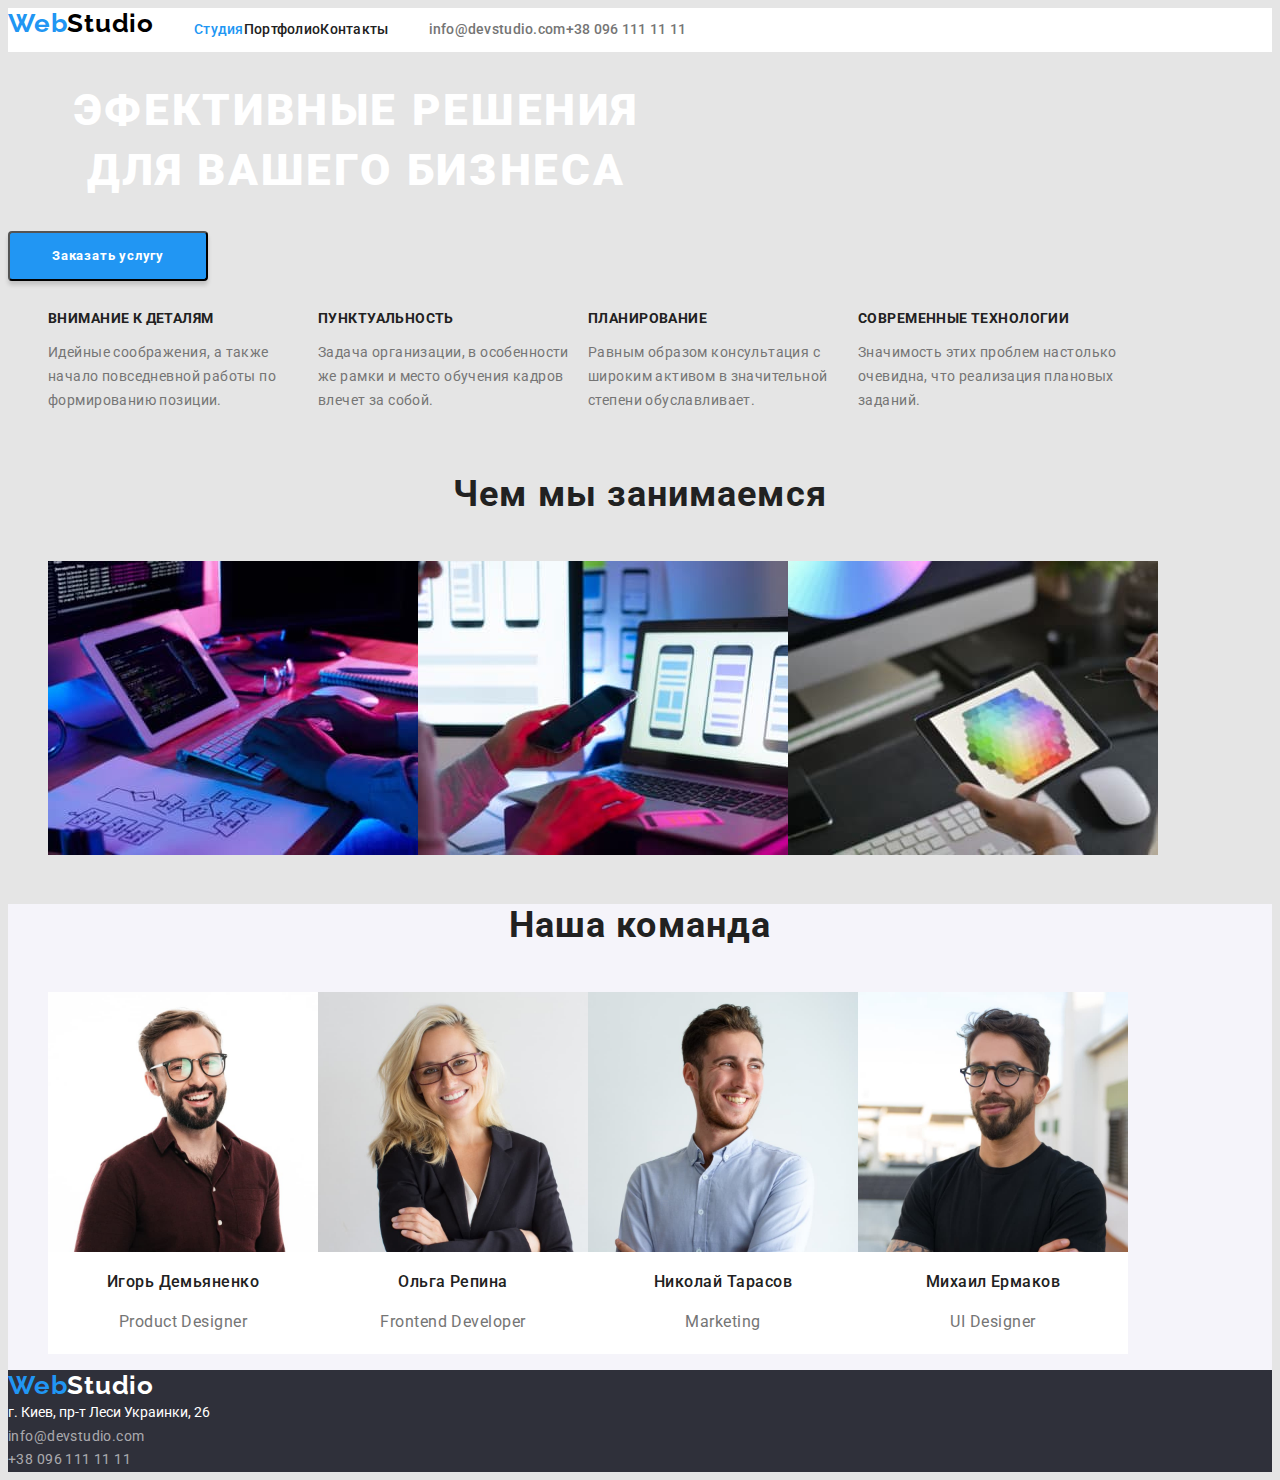
==== index.html @ 60497eec "Add files via upload" ====
<!DOCTYPE html>
<html lang="ru">

<head>
    <meta charset="UTF-8">
    <meta http-equiv="X-UA-Compatible" content="IE=edge">
    <meta name="viewport" content="width=device-width, initial-scale=1.0">
    <title>Document</title>
    <link rel="preconnect" href="https://fonts.googleapis.com">
    <link rel="preconnect" href="https://fonts.gstatic.com" crossorigin>
    <link
        href="https://fonts.googleapis.com/css2?family=Raleway:wght@700&family=Roboto:wght@400;500;700;900&display=swap"
        rel="stylesheet">
    <link rel="stylesheet" href="https://github.com/sindresorhus/modern-normalize/blob/main/modern-normalize.css">
    <link rel="stylesheet" href="./css/styles.css">

</head>

<body class="body-box">
    <!-- Шапка страницы -->
    <header class="heder-box">
        <nav class="nav-box">
            <a class="logo-box" href="./index.html"> <span class="color-logo1">Web</span><span
                    class="color-logo2">Studio</span> </a>
            <ul class="nav-menu">

                <li><a class=" active-page" href="./index.html"> Студия</a></li>
                <li><a class="nav-link" href="./portfolio.html"> Портфолио</a></li>
                <li><a class="nav-link" href=""> Контакты</a></li>

            </ul>
            <ul class="nav-contact">
                <li>
                    <a class="contakt-link" href="mailto:info@devstudio.com">info@devstudio.com</a>
                </li>
                <li>
                    <a class="contakt-link" href="tel:+380961111111">+38 096 111 11 11</a>
                </li>
            </ul>
        </nav>





    </header>
    <main class="main-box">

        <div>
            <section>
                <h1 class="slogan">ЭФЕКТИВНЫЕ РЕШЕНИЯ <br> ДЛЯ ВАШЕГО БИЗНЕСА</h1>

                <button class="btn-order" type="button"><span class="order-text">Заказать услугу</span></button>

            </section>
        </div>
        <!--Особенности-->
        <section>

            <ul class="features-section">
                <li>
                    <h3 class="headline-features">Внимание к деталям</h3>
                    <p class="text-features"> Идейные соображения, а также начало повседневной работы по формированию
                        позиции. </p>


                </li>
                <li>
                    <h3 class="headline-features">
                        Пунктуальность
                    </h3>
                    <p class="text-features">
                        Задача организации, в особенности же рамки и место обучения кадров влечет за собой.
                    </p>
                </li>
                <li>
                    <h3 class="headline-features">
                        Планирование
                    </h3>
                    <p class="text-features">
                        Равным образом консультация с широким активом в значительной степени обуславливает.
                    </p>
                </li>
                <li>
                    <h3 class="headline-features">
                        Современные технологии
                    </h3>
                    <p class="text-features">
                        Значимость этих проблем настолько очевидна, что реализация плановых заданий.
                    </p>
                </li>
            </ul>
        </section>
        <!--Чем мы занимаемся-->


        <section>
            <h2 class="what-we-do-healine">Чем мы занимаемся</h2>
            <ul class="what-we-do-healine-content">
                <li><img src="images/layout.jpg" alt="вёрстка" width="370" /></li>
                <li><img src="images/mobile_development.jpg" alt="мобильная разработка" width="370" /></li>
                <li><img src="images/design.jpg" alt="дизайн" width="370" /></li>
            </ul>
        </section>

        <!--Наша команда-->

        <section class="team">
            <h2 class="team-headline">Наша команда</h2>
            <ul class="team-content">
                <li class="team-box">
                    <img src="images/Product_Designer.jpg" alt="Product Designer" width="270" />

                    <h3 class="team-name">Игорь Демьяненко</h3>
                    <p class="team-positon"> Product Designer</p>
                </li>
                <li class="team-box">
                    <img src="images/Frontend_Developer.jpg" alt="Frontend Developer" width="270" />

                    <h3 class="team-name">Ольга Репина</h3>
                    <p class="team-positon"> Frontend Developer</p>
                </li>
                <li class="team-box">
                    <img src="images/Marketing.jpg" alt="Marketing" width="270" />

                    <h3 class="team-name">Николай Тарасов</h3>
                    <p class="team-positon"> Marketing</p>
                </li>

                <li class="team-box">
                    <img src="images/UI_Designer.jpg" alt="UI Designer" width="270" />

                    <h3 class="team-name">Михаил Ермаков</h3>
                    <p class="team-positon"> UI Designer</p>
                </li>

            </ul>
        </section>


    </main>
    <!-- Футер -->
    <footer class="footer-box">
        <a class="footer-logo" href="/index.html"><span class="color-logo1">Web</span><span
                class="color-logo3">Studio</span></a>
        <address class="footer-address">г. Киев, пр-т Леси Украинки, 26</address>
        <a class="footer-contacts" href="mailto:info@devstudio.com">info@devstudio.com</a><br>

        <a class="footer-contacts" href="tel:+380961111111">+38 096 111 11 11</a>

    </footer>

</body>


</html>
---- css/styles.css ----
body{ font-family: 'Raleway', sans-serif;
font-family: 'Roboto', sans-serif;
background-color: #E5E5E5;

}
:root{
    --theme-color:#2196F3;
    --text-primary: #757575;
   --text-secondary: #212121;

   --primari-font:'Roboto';
   --secondary-font:'Raleway';


}
ul{ list-style: none;}



a {  text-decoration:none;
list-style: none;}

/*Logo*/
.color-logo1{ color: #2196F3}
.color-logo2{color: #000;}
.color-logo3{color: #FFF;}
.logo-box{
font-family: var(--secondary-font);
font-weight: bold;
font-size: 26px;
line-height: 1.2;
letter-spacing: 0.03em;
}

/* header */
.heder-box{

font-weight: 500;
font-size: 14px;
line-height: 1.14;
letter-spacing: 0.02em;
background: #FFF;

}
/*flex start*/
.nav-box{
  display: inline-flex;
}
.nav-menu{
   display: block;
  display: inline-flex;
}
.nav-contact{
  display: block;
  display: inline-flex;

}
.features-section{
  display: block;
  display: inline-flex;
  
}
.what-we-do-healine-content{
   display: block;
  display: inline-flex;
}

.team-content{
  display: block;
  display: inline-flex;
}
/*flex end*/





.nav-link{
color: var(--text-secondary);
font-family:  var(--primari-font);
font-weight: 500;
}

.nav-link:hover, .nav-link:focus, .nav-link:active{
  color: var(--theme-color);}

.contakt-link {
        color: var(--text-primary);
}
.contakt-link:focus, .contakt-link:hover{
        color: var(--theme-color);
   
}


/* active page!!*/
.active-page{color: var(--theme-color);
font-family:var(--primari-font);
font-weight: 500;}

/*Slogan*/
.slogan{
font-family: var(--primari-font);  
 width: 696px;
height: 120px;
left: 452px;
top: 280px;
font-weight: 900;
font-size: 44px;
line-height: 1.36;
text-align: center;
letter-spacing: 0.06em;
text-transform: uppercase;
color: #FFFFFF;}



/*Features*/
.headline-features{
  
font-weight: bold;
font-size: 14px;
line-height: 1.14;
letter-spacing: 0.03em;
text-transform: uppercase;
color: var(--text-secondary);}


.text-features{
 width: 270px;   
font-size: 14px;
line-height: 1.71;
letter-spacing: 0.03em;
color: var(--text-primary);
}

/*What we do*/
.what-we-do-healine{
   
font-weight: bold;
font-size: 36px;
line-height: 1.17;
text-align: center;
letter-spacing: 0.03em;
color: var(--text-secondary);}

/* Team*/
.team{
background: #F5F4FA;
}
.team-headline{

font-weight: bold;
font-size: 36px;
line-height: 1.17;
text-align: center;
letter-spacing: 0.03em;
color: var(--text-secondary);}
.team-name{

font-weight: 500;
font-size: 16px;
line-height: 19px;
text-align: center;
letter-spacing: 0.03em;
color: var(--text-secondary);
}
.team-positon{


font-size: 16px;
line-height: 1.9;
text-align: center;
letter-spacing: 0.03em;
color: var(--text-primary);
}
.team-box{
    width: 270px;

background-color: #fff;
}


/*filter */

.filter{cursor: pointer;
background: #F5F4FA;

border-radius: 4px;
font-weight: 500;
font-family:var(--primari-font);

font-size: 16px;
line-height: 1.63;
text-align: center;
letter-spacing: 0.03em


}



.filter:hover, .filter:active, .filter:focus  {
    color: #fff;
background-color:var(--theme-color);
font-family: var(--primari-font);
}

.filter-box{
 
  display: inline-flex;
  justify-content: center;
}
.filter-box2{
 display: flex;
  flex-wrap: wrap;
}



/*Portfolio projects*/
.portfolio-projects-box{
 width: 370px;

background: #FFF;
border: 1px solid #EEE;
box-sizing: border-box;   
}
.portfolio-project-headline{
 
font-size: 18px;
line-height: 2;
letter-spacing: 0.06em;
color: var(--text-secondary);
}
.portfolio-project-categori{

font-size: 16px;
line-height: 1.9;
letter-spacing: 0.03em;
color: var(--text-primary);
}
.images-portfolio{
   width: 370px; 
}


/* Order a service */
.btn-order{
 
width: 200px;
height: 50px;
left: 700px;
top: 430px;
background: var(--theme-color);
box-shadow: 0px 4px 4px rgba(0, 0, 0, 0.15);
border-radius: 4px;
cursor: pointer;}

.order-text{
  font-family: var(--primari-font);
font-weight: bold;  

line-height: 30px;
align-items: center;
text-align: center;
letter-spacing: 0.06em;
color: #FFF;
font-family:  var(--primari-font);
font-style: normal;
font-weight: bold;
}




/*  Footer*/
.footer-box{
background: #2F303A;}
.footer-contacts{

font-size: 14px;
line-height: 1.7;
letter-spacing: 0.03em;
color: rgba(255, 255, 255, 0.6);}
.footer-contacts:hover, .footer-contacts:active, .footer-contacts:focus  {
    color: var(--theme-color);
    font-family:   var(--primari-font);
}


.footer-address{
font-family: var(--primari-font);  
font-style:normal;
font-weight: normal;
font-size: 14px;
line-height: 1.7;
color: #FFF;}


.footer-logo{
font-family:   var(--secondary-font);
font-weight: bold;
font-size: 26px;
line-height: 1.19;
letter-spacing: 0.03em;
}
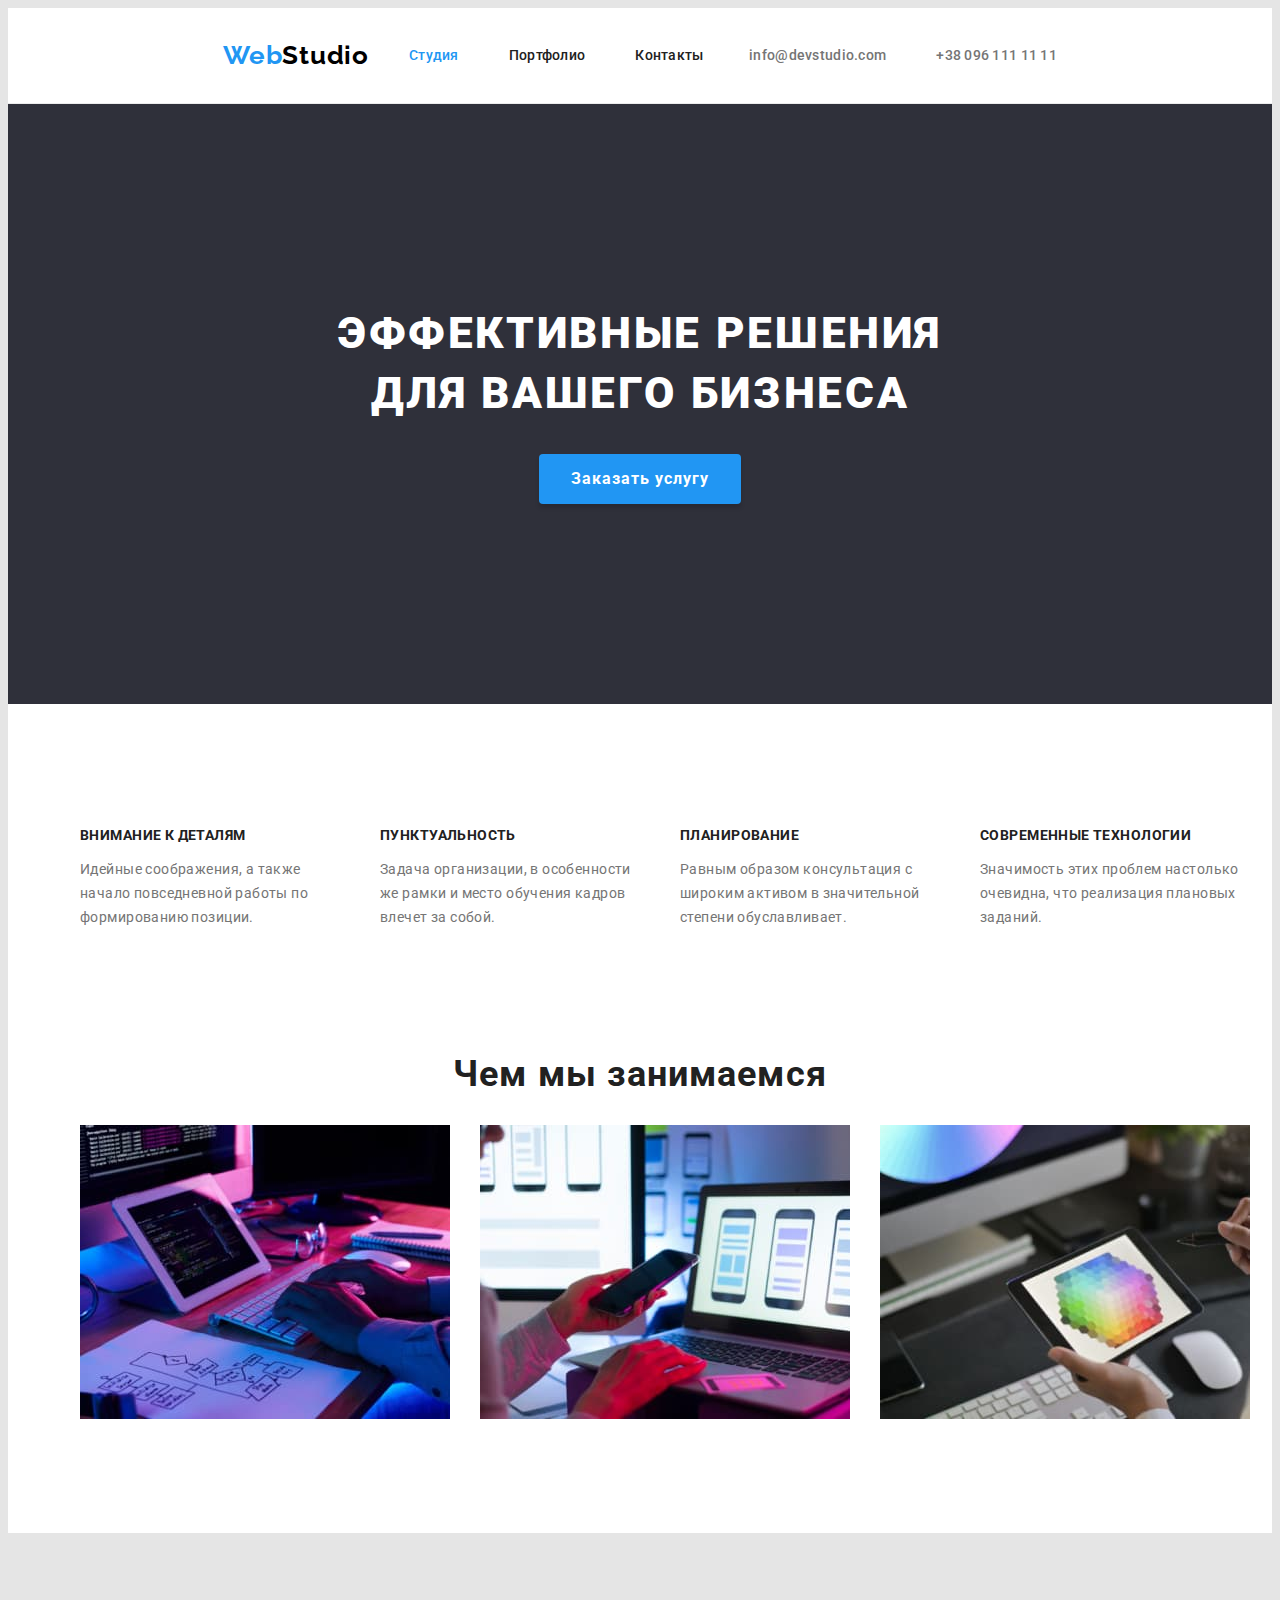
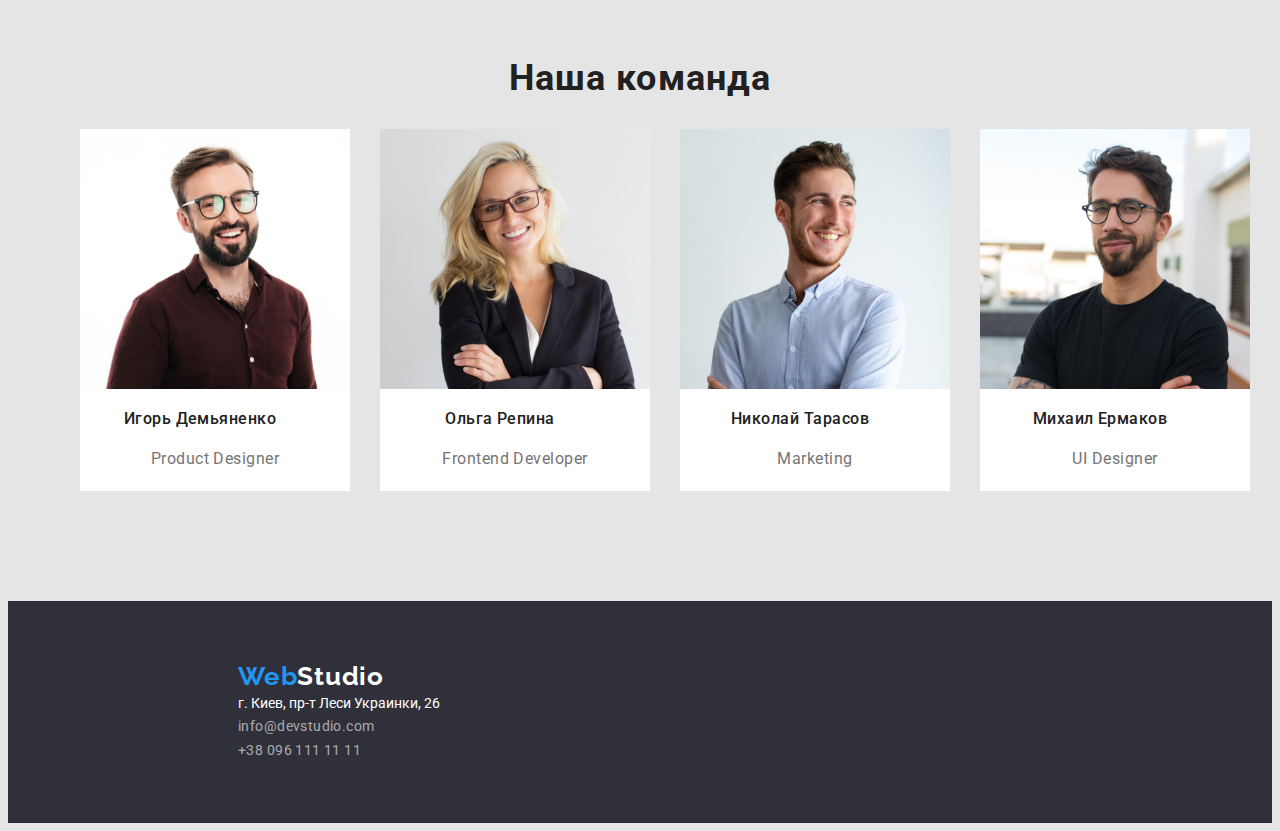
==== commit b261c4fa: "Add files via upload" ====
--- a/index.html
+++ b/index.html
@@ -11,7 +11,7 @@
     <link
         href="https://fonts.googleapis.com/css2?family=Raleway:wght@700&family=Roboto:wght@400;500;700;900&display=swap"
         rel="stylesheet">
-    <link rel="stylesheet" href="https://github.com/sindresorhus/modern-normalize/blob/main/modern-normalize.css">
+
     <link rel="stylesheet" href="./css/styles.css">
 
 </head>
@@ -19,26 +19,34 @@
 <body class="body-box">
     <!-- Шапка страницы -->
     <header class="heder-box">
+
+
+        <!-- Основная навигация -->
         <nav class="nav-box">
-            <a class="logo-box" href="./index.html"> <span class="color-logo1">Web</span><span
-                    class="color-logo2">Studio</span> </a>
-            <ul class="nav-menu">
+            <div class="conteiner conteiner-menu2">
+                <div class="grup-logo"> <a class="logo-box" href="./index.html"> <span
+                            class="color-logo1">Web</span><span class="color-logo2">Studio</span> </a></div>
+                <div class="drup1">
+                    <ul class="nav-menu">
 
-                <li><a class=" active-page" href="./index.html"> Студия</a></li>
-                <li><a class="nav-link" href="./portfolio.html"> Портфолио</a></li>
-                <li><a class="nav-link" href=""> Контакты</a></li>
+                        <li><a class="active-page" href="./index.html"> Студия</a></li>
+                        <li><a class="nav-link" href="./portfolio.html"> Портфолио</a></li>
+                        <li><a class="nav-link" href=""> Контакты</a></li>
 
-            </ul>
-            <ul class="nav-contact">
-                <li>
-                    <a class="contakt-link" href="mailto:info@devstudio.com">info@devstudio.com</a>
-                </li>
-                <li>
-                    <a class="contakt-link" href="tel:+380961111111">+38 096 111 11 11</a>
-                </li>
-            </ul>
+                    </ul>
+                </div>
+                <div class="grup2">
+                    <ul class="nav-contact">
+                        <li>
+                            <a class="contakt-link" href="mailto:info@devstudio.com">info@devstudio.com</a>
+                        </li>
+                        <li>
+                            <a class="contakt-link" href="tel:+380961111111">+38 096 111 11 11</a>
+                        </li>
+                    </ul>
+                </div>
+            </div>
         </nav>
-
 
 
 
@@ -46,107 +54,128 @@
     </header>
     <main class="main-box">
 
-        <div>
-            <section>
-                <h1 class="slogan">ЭФЕКТИВНЫЕ РЕШЕНИЯ <br> ДЛЯ ВАШЕГО БИЗНЕСА</h1>
+        <!-- Блок Герой -->
+        <section class="hero">
+            <div class="container">
+                <h1 class="hero-titel">
+                    Эффективные решения <br />
+                    для вашего бизнеса
+                </h1>
+                <button class="button" type="button">Заказать услугу</button>
+            </div>
+        </section>
 
-                <button class="btn-order" type="button"><span class="order-text">Заказать услугу</span></button>
-
-            </section>
-        </div>
         <!--Особенности-->
-        <section>
-
-            <ul class="features-section">
-                <li>
-                    <h3 class="headline-features">Внимание к деталям</h3>
-                    <p class="text-features"> Идейные соображения, а также начало повседневной работы по формированию
-                        позиции. </p>
+        <section class="contein1-2-color">
+            <div class="container">
+                <ul class="contein1">
+                    <li>
+                        <h3 class="headline-features">Внимание к деталям</h3>
+                        <p class="text-features"> Идейные соображения, а также начало повседневной работы по
+                            формированию
+                            позиции. </p>
 
 
-                </li>
-                <li>
-                    <h3 class="headline-features">
-                        Пунктуальность
-                    </h3>
-                    <p class="text-features">
-                        Задача организации, в особенности же рамки и место обучения кадров влечет за собой.
-                    </p>
-                </li>
-                <li>
-                    <h3 class="headline-features">
-                        Планирование
-                    </h3>
-                    <p class="text-features">
-                        Равным образом консультация с широким активом в значительной степени обуславливает.
-                    </p>
-                </li>
-                <li>
-                    <h3 class="headline-features">
-                        Современные технологии
-                    </h3>
-                    <p class="text-features">
-                        Значимость этих проблем настолько очевидна, что реализация плановых заданий.
-                    </p>
-                </li>
-            </ul>
-        </section>
-        <!--Чем мы занимаемся-->
+                    </li>
+                    <li>
+                        <h3 class="headline-features">
+                            Пунктуальность
+                        </h3>
+                        <p class="text-features">
+                            Задача организации, в особенности же рамки и место обучения кадров влечет за собой.
+                        </p>
+                    </li>
+                    <li>
+                        <h3 class="headline-features">
+                            Планирование
+                        </h3>
+                        <p class="text-features">
+                            Равным образом консультация с широким активом в значительной степени обуславливает.
+                        </p>
+                    </li>
+                    <li>
+                        <h3 class="headline-features">
+                            Современные технологии
+                        </h3>
+                        <p class="text-features">
+                            Значимость этих проблем настолько очевидна, что реализация плановых заданий.
+                        </p>
+                    </li>
+                </ul>
+            </div>
 
 
-        <section>
-            <h2 class="what-we-do-healine">Чем мы занимаемся</h2>
-            <ul class="what-we-do-healine-content">
-                <li><img src="images/layout.jpg" alt="вёрстка" width="370" /></li>
-                <li><img src="images/mobile_development.jpg" alt="мобильная разработка" width="370" /></li>
-                <li><img src="images/design.jpg" alt="дизайн" width="370" /></li>
-            </ul>
+
+
+
+
+            <!--Чем мы занимаемся-->
+
+
+
+            <div class="container">
+                <h2 class="what-we-do-healine">Чем мы занимаемся</h2>
+                <ul class="contein1">
+                    <li><img src="./images/1th/layout.jpg" alt="вёрстка" width="370" /></li>
+                    <li><img src="./images/1th/mobile_development.jpg" alt="мобильная разработка" width="370" />
+                    </li>
+                    <li><img src="./images/1th/design.jpg" alt="дизайн" width="370" /></li>
+                </ul>
+            </div>
         </section>
+
 
         <!--Наша команда-->
 
-        <section class="team">
-            <h2 class="team-headline">Наша команда</h2>
-            <ul class="team-content">
-                <li class="team-box">
-                    <img src="images/Product_Designer.jpg" alt="Product Designer" width="270" />
 
-                    <h3 class="team-name">Игорь Демьяненко</h3>
-                    <p class="team-positon"> Product Designer</p>
-                </li>
-                <li class="team-box">
-                    <img src="images/Frontend_Developer.jpg" alt="Frontend Developer" width="270" />
+        <section class="team-headline-section">
+            <div class="container">
+                <h2 class="team-headline">Наша команда</h2>
+                <ul class="contein1">
+                    <li class="team-box">
+                        <img src="./images/1th/Product_Designer.jpg" alt="Product Designer" width="270" />
 
-                    <h3 class="team-name">Ольга Репина</h3>
-                    <p class="team-positon"> Frontend Developer</p>
-                </li>
-                <li class="team-box">
-                    <img src="images/Marketing.jpg" alt="Marketing" width="270" />
+                        <h3 class="team-name">Игорь Демьяненко</h3>
+                        <p class="team-positon"> Product Designer</p>
+                    </li>
+                    <li class="team-box">
+                        <img src="./images/1th/Frontend_Developer.jpg" alt="Frontend Developer" width="270" />
 
-                    <h3 class="team-name">Николай Тарасов</h3>
-                    <p class="team-positon"> Marketing</p>
-                </li>
+                        <h3 class="team-name">Ольга Репина</h3>
+                        <p class="team-positon"> Frontend Developer</p>
+                    </li>
+                    <li class="team-box">
+                        <img src="./images/1th/Marketing.jpg" alt="Marketing" width="270" />
 
-                <li class="team-box">
-                    <img src="images/UI_Designer.jpg" alt="UI Designer" width="270" />
+                        <h3 class="team-name">Николай Тарасов</h3>
+                        <p class="team-positon"> Marketing</p>
+                    </li>
 
-                    <h3 class="team-name">Михаил Ермаков</h3>
-                    <p class="team-positon"> UI Designer</p>
-                </li>
+                    <li class="team-box">
+                        <img src="./images/1th/UI_Designer.jpg" alt="UI Designer" width="270" />
 
-            </ul>
+                        <h3 class="team-name">Михаил Ермаков</h3>
+                        <p class="team-positon"> UI Designer</p>
+                    </li>
+
+                </ul>
+            </div>
         </section>
 
 
     </main>
+
+
     <!-- Футер -->
     <footer class="footer-box">
-        <a class="footer-logo" href="/index.html"><span class="color-logo1">Web</span><span
-                class="color-logo3">Studio</span></a>
-        <address class="footer-address">г. Киев, пр-т Леси Украинки, 26</address>
-        <a class="footer-contacts" href="mailto:info@devstudio.com">info@devstudio.com</a><br>
+        <div class="container">
+            <a class="footer-logo" href="/index.html"><span class="color-logo1">Web</span><span
+                    class="color-logo3">Studio</span></a>
+            <address class="footer-address">г. Киев, пр-т Леси Украинки, 26</address>
+            <a class="footer-contacts" href="mailto:info@devstudio.com">info@devstudio.com</a><br>
 
-        <a class="footer-contacts" href="tel:+380961111111">+38 096 111 11 11</a>
+            <a class="footer-contacts" href="tel:+380961111111">+38 096 111 11 11</a>
+        </div>
 
     </footer>
 
--- a/css/styles.css
+++ b/css/styles.css
@@ -10,12 +10,17 @@
     --theme-color:#2196F3;
     --text-primary: #757575;
    --text-secondary: #212121;
-
+--primary-bg-color: #fff;
    --primari-font:'Roboto';
    --secondary-font:'Raleway';
-
-
-}
+--footer-hero-bg-colo: #2F303A;
+--accent-color: #2196f3;
+--footer-hero-bg-color: #2f303a;
+
+}
+
+
+
 ul{ list-style: none;}
 
 
@@ -36,54 +41,96 @@
 }
 
 /* header */
+.header {
+  border-bottom: 1px solid #ececec;
+}
+
+.conteiner-menu{
+  display: flex;
+}
 .heder-box{
 
 font-weight: 500;
 font-size: 14px;
 line-height: 1.14;
 letter-spacing: 0.02em;
-background: #FFF;
-
-}
-/*flex start*/
-.nav-box{
-  display: inline-flex;
-}
-.nav-menu{
-   display: block;
-  display: inline-flex;
-}
-.nav-contact{
-  display: block;
-  display: inline-flex;
-
-}
-.features-section{
-  display: block;
-  display: inline-flex;
-  
-}
-.what-we-do-healine-content{
-   display: block;
-  display: inline-flex;
-}
-
-.team-content{
-  display: block;
-  display: inline-flex;
-}
-/*flex end*/
-
-
-
-
-
+background: #FFF;}
+
+.conteiner-menu2{
+  display: flex;
+  flex: auto;
+  align-items: center;
+}
+.grup-logo{
+margin-left: 215px;
+}
+
+}
+.grup1{
+
+}
+.grup2{
+ margin-left: auto;
+ margin-right: 215px;
+}
+/*********Герой!************/
+
+.hero {
+    padding: 200px 0;
+    margin-right: auto;
+    margin-left: auto;
+    max-width: 1600px;
+    background-color: var(--footer-hero-bg-color);
+
+  
+}
+
+.hero > .container {
+  display: flex;
+  flex-direction: column;
+  align-items: center;
+  justify-content: center;
+}
+
+.hero-titel {
+  margin-top: 0px;
+  margin-bottom: 30px;
+
+  color: var(--primary-bg-color);
+
+  font-weight: 900;
+  font-size: 44px;
+  line-height: 1.36;
+  text-align: center;
+  letter-spacing: 0.06em;
+  text-transform: uppercase;
+}
+/********************/
+/* контейнер */
+.container {
+  margin-right: auto;
+  margin-left: auto;
+  width: 1200px;
+  padding-left: 15px;
+  padding-right: 15px;
+}
+/********/
+.grup-logo{
+  padding-top: 32px;
+padding-bottom: 32px;
+}
 .nav-link{
 color: var(--text-secondary);
 font-family:  var(--primari-font);
 font-weight: 500;
-}
-
+padding-top: 24px;
+padding-bottom: 25px;
+}
+.nav-box{
+  align-items: center;
+  border-bottom: 1px solid #ECECEC;
+
+}
 .nav-link:hover, .nav-link:focus, .nav-link:active{
   color: var(--theme-color);}
 
@@ -99,22 +146,29 @@
 /* active page!!*/
 .active-page{color: var(--theme-color);
 font-family:var(--primari-font);
-font-weight: 500;}
-
-/*Slogan*/
-.slogan{
-font-family: var(--primari-font);  
- width: 696px;
-height: 120px;
-left: 452px;
-top: 280px;
-font-weight: 900;
-font-size: 44px;
-line-height: 1.36;
-text-align: center;
-letter-spacing: 0.06em;
-text-transform: uppercase;
-color: #FFFFFF;}
+font-weight: 500;
+padding-top: 32px;
+padding-bottom: 32px;}
+
+/*Навигация*/
+.nav-box{
+  display: flex;
+  align-items: center;
+  /*padding: 25px 215px;*/
+  
+}
+.nav-menu{ display:flex;}
+.nav-menu :not(:last-child){margin-right: 50px;}
+
+
+.nav-contact{
+  
+  display: flex;
+  
+  
+}
+.nav-contact :not(:last-child){margin-right: 50px;}
+/***********/
 
 
 
@@ -186,20 +240,57 @@
 
 /*filter */
 
+/* кнопки галереии */
+
+
+
+.contein-filter{
+  display: flex;
+  justify-content:center;
+  
+}
+
+
+
+
+
+.filter-box{
+ display: flex;
+  justify-content: center;
+  
+   
+}
+.filter-box2{
+ display: flex;
+  flex-wrap: wrap;
+   
+}
+/*
+.filter-box{margin: 50px;}*/
+
 .filter{cursor: pointer;
 background: #F5F4FA;
-
 border-radius: 4px;
 font-weight: 500;
 font-family:var(--primari-font);
 
 font-size: 16px;
-line-height: 1.63;
-text-align: center;
-letter-spacing: 0.03em
-
-
-}
+/*line-height: 1.63;
+text-align: center;
+letter-spacing: 0.03em;*/
+padding-top: 6px;
+padding-bottom: 6px;
+padding-left: 22px;
+padding-right: 22px;
+
+}
+.filter{
+  margin-right: 8px;
+  margin-bottom: 20px;
+  margin-top: 94px;
+}
+/*
+.flter :not(:last-child){margin-right: 8px;}*/
 
 
 
@@ -209,25 +300,24 @@
 font-family: var(--primari-font);
 }
 
-.filter-box{
- 
-  display: inline-flex;
-  justify-content: center;
-}
-.filter-box2{
- display: flex;
-  flex-wrap: wrap;
-}
-
+/* списки 
+.list {
+  list-style: none;
+  padding: 0;
+  margin: 0;
+}*/
 
 
 /*Portfolio projects*/
 .portfolio-projects-box{
- width: 370px;
+ /*width: 370px;*/
 
 background: #FFF;
 border: 1px solid #EEE;
-box-sizing: border-box;   
+box-sizing: border-box;
+text-align: center;
+margin: 15px;
+
 }
 .portfolio-project-headline{
  
@@ -246,9 +336,65 @@
 .images-portfolio{
    width: 370px; 
 }
-
-
-/* Order a service */
+/*особенности*/
+.contein1{
+  display:flex;
+  flex: auto ;
+
+}
+.contein1 :not(:last-child){margin-right: 30px;}
+
+.headline-features{
+  
+font-weight: bold;
+font-size: 14px;
+line-height: 1.14;
+letter-spacing: 0.03em;
+text-transform: uppercase;
+color: var(--text-secondary);
+}
+
+.text-features{
+ width: 270px;   
+font-size: 14px;
+line-height: 1.71;
+letter-spacing: 0.03em;
+color: var(--text-primary);
+margin-bottom: 0;
+}
+
+.contein1-2-color{
+  max-width: 1600px;
+    background-color: #FFF; 
+    margin-top: 0; 
+    padding-top: 94px;
+    padding-bottom: 94px;
+}
+.what-we-do-healine{
+  padding-top: 94px;
+}
+.team-headline-section{
+  padding-top: 94px;
+  padding-bottom: 94px;
+
+  
+}
+
+
+.footer-box{
+  padding-top: 60px;
+  padding-bottom: 60px;
+  padding-left: 215px;
+}
+
+/*************/
+
+
+
+
+
+
+/* Order a service 
 .btn-order{
  
 width: 200px;
@@ -272,7 +418,7 @@
 font-family:  var(--primari-font);
 font-style: normal;
 font-weight: bold;
-}
+}*/
 
 
 
@@ -308,3 +454,78 @@
 line-height: 1.19;
 letter-spacing: 0.03em;
 }
+
+/*контейнер*/
+.container {
+  margin-right: auto;
+  margin-left: auto;
+  width: 1200px;
+  padding-left: 15px;
+  padding-right: 15px;
+}
+/* Блок герой */
+.hero {
+  padding: 200px 0;
+  margin-right: auto;
+  margin-left: auto;
+
+  max-width: 1600px;
+  background-color: var(--footer-hero-bg-color);
+}
+
+.hero > .container {
+  display: flex;
+  flex-direction: column;
+  align-items: center;
+  justify-content: center;
+}
+
+.hero-titel {
+  margin-top: 0px;
+  margin-bottom: 30px;
+
+  color: var(--primary-bg-color);
+
+  font-weight: 900;
+  font-size: 44px;
+  line-height: 1.36;
+  text-align: center;
+  letter-spacing: 0.06em;
+  text-transform: uppercase;
+}
+/*Кнопка купить*/
+/*.button {
+  padding: 10px 32px;
+  border: none;
+  border-radius: 4px;
+
+  color: var(--primary-bg-color);
+  background-color: var(--accent-color);
+
+  font-family: inherit;
+  font-weight: 700;
+  font-size: 16px;
+  line-height: 1.87;
+  letter-spacing: 0.06em;
+}*/
+.button {
+    padding: 10px 32px;
+    border: none;
+    border-radius: 4px;
+    color: var(--primary-bg-color);
+    background-color: var(--accent-color);
+    font-family: inherit;
+    font-weight: 700;
+    font-size: 16px;
+    line-height: 1.87;
+    letter-spacing: 0.06em;
+    box-shadow: 0px 4px 4px rgba(0, 0, 0, 0.15);
+border-radius: 4px;
+cursor: pointer;}
+
+
+.button:hover,
+.button:focus {
+  color: var(--accent-color);
+  background-color: var(--primary-bg-color);
+}
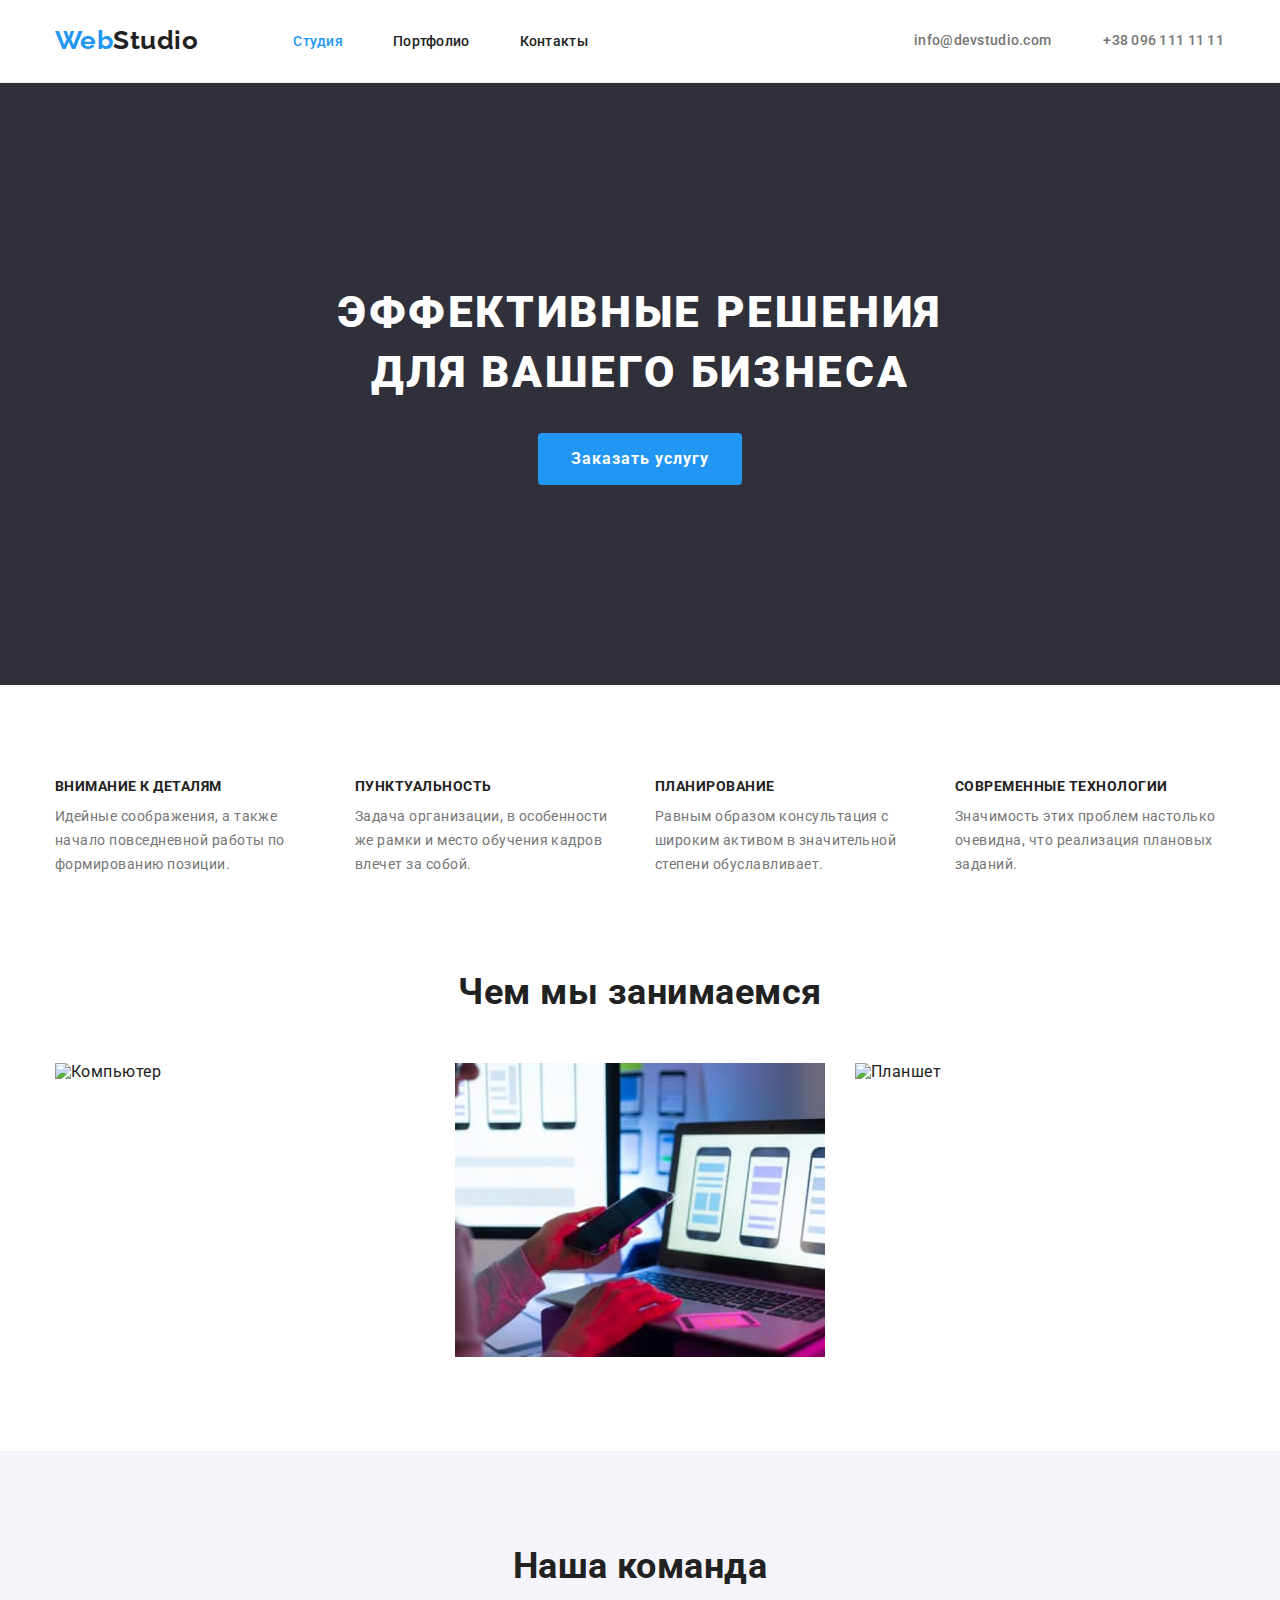
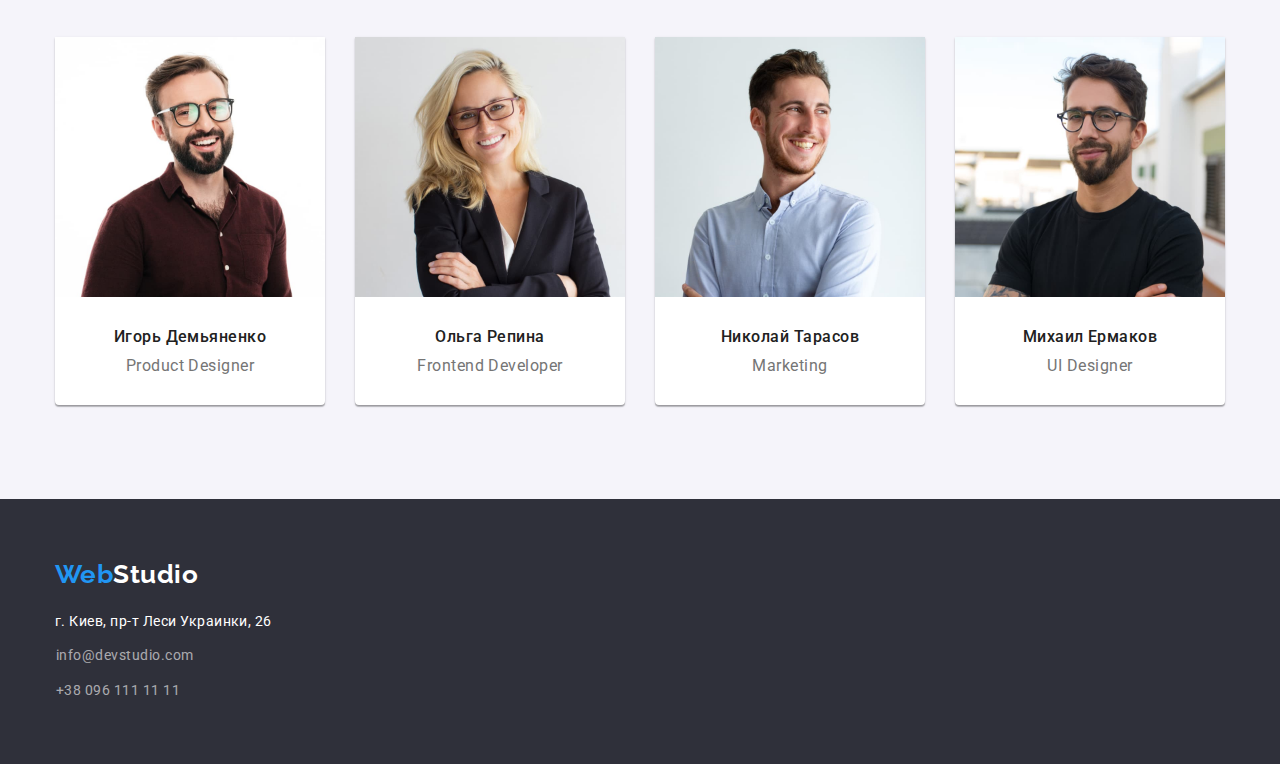
==== commit ec5e3ab1: "Глобальні правки. Залив не той чорновий варіант" ====
--- a/index.html
+++ b/index.html
@@ -2,162 +2,149 @@
 <html lang="ru">
 
 <head>
-    <meta charset="UTF-8">
-    <meta http-equiv="X-UA-Compatible" content="IE=edge">
-    <meta name="viewport" content="width=device-width, initial-scale=1.0">
-    <title>Document</title>
+    <meta charset="UTF-8" />
+    <meta name="viewport" content="width=device-width, initial-scale=1.0" />
+    <title>WebStudio</title>
     <link rel="preconnect" href="https://fonts.googleapis.com">
     <link rel="preconnect" href="https://fonts.gstatic.com" crossorigin>
     <link
         href="https://fonts.googleapis.com/css2?family=Raleway:wght@700&family=Roboto:wght@400;500;700;900&display=swap"
         rel="stylesheet">
-
-    <link rel="stylesheet" href="./css/styles.css">
-
+    <link rel="stylesheet" href="https://cdnjs.cloudflare.com/ajax/libs/modern-normalize/1.1.0/modern-normalize.css">
+    <link rel="stylesheet" href="./css/styles.css" />
 </head>
 
-<body class="body-box">
-    <!-- Шапка страницы -->
-    <header class="heder-box">
+<body>
+    <!-- Шапка сайта -->
+    <header class="page-header">
+        <div class="container flex">
 
 
-        <!-- Основная навигация -->
-        <nav class="nav-box">
-            <div class="conteiner conteiner-menu2">
-                <div class="grup-logo"> <a class="logo-box" href="./index.html"> <span
-                            class="color-logo1">Web</span><span class="color-logo2">Studio</span> </a></div>
-                <div class="drup1">
-                    <ul class="nav-menu">
+            <nav class="nav flex">
+                <a href="./index.html" class="top-logo logo">
+                    <span class="accent">Web</span>Studio
+                </a>
 
-                        <li><a class="active-page" href="./index.html"> Студия</a></li>
-                        <li><a class="nav-link" href="./portfolio.html"> Портфолио</a></li>
-                        <li><a class="nav-link" href=""> Контакты</a></li>
+                <ul class="site-nav list">
+                    <li><a href="./index.html" class="link current">Студия</a></li>
+                    <li><a href="./portfolio.html" class="link">Портфолио</a></li>
+                    <li><a href="" class="link">Контакты</a></li>
+                </ul>
+            </nav>
 
-                    </ul>
-                </div>
-                <div class="grup2">
-                    <ul class="nav-contact">
-                        <li>
-                            <a class="contakt-link" href="mailto:info@devstudio.com">info@devstudio.com</a>
-                        </li>
-                        <li>
-                            <a class="contakt-link" href="tel:+380961111111">+38 096 111 11 11</a>
-                        </li>
-                    </ul>
-                </div>
-            </div>
-        </nav>
+            <ul class="telephone-maill-header list">
+                <li><a href="mailto:info@devstudio.com" class="button">info@devstudio.com</a></li>
+                <li><a href="tel:+380961111111" class="button">+38 096 111 11 11</a></li>
+            </ul>
+        </div>
+    </header>
 
+    <main>
+        <!-- Герой -->
 
-
-
-    </header>
-    <main class="main-box">
-
-        <!-- Блок Герой -->
         <section class="hero">
             <div class="container">
-                <h1 class="hero-titel">
-                    Эффективные решения <br />
-                    для вашего бизнеса
-                </h1>
-                <button class="button" type="button">Заказать услугу</button>
+                <div class="hero-content">
+                    <h1 class="hero-title">ЭФФЕКТИВНЫЕ РЕШЕНИЯ ДЛЯ ВАШЕГО БИЗНЕСА</h1>
+                    <button type="button" class="button primary">Заказать услугу</button>
+                </div>
             </div>
         </section>
 
-        <!--Особенности-->
-        <section class="contein1-2-color">
+
+        <!-- Переваги -->
+
+        <section class="section-special-first">
             <div class="container">
-                <ul class="contein1">
-                    <li>
-                        <h3 class="headline-features">Внимание к деталям</h3>
-                        <p class="text-features"> Идейные соображения, а также начало повседневной работы по
-                            формированию
-                            позиции. </p>
 
+                <!-- <h2 class="unvisible">Список преимуществ</h2> -->
 
+                <ul class="feature-list list">
+                    <li class="feature-list-item">
+                        <h3 class="title">Внимание к деталям</h3>
+                        <p class="text">
+                            Идейные соображения, а также начало повседневной работы по формированию позиции.
+                        </p>
                     </li>
-                    <li>
-                        <h3 class="headline-features">
-                            Пунктуальность
-                        </h3>
-                        <p class="text-features">
+                    <li class="feature-list-item">
+                        <h3 class="title">Пунктуальность</h3>
+                        <p class="text">
                             Задача организации, в особенности же рамки и место обучения кадров влечет за собой.
                         </p>
                     </li>
-                    <li>
-                        <h3 class="headline-features">
-                            Планирование
-                        </h3>
-                        <p class="text-features">
+                    <li class="feature-list-item">
+                        <h3 class="title">Планирование</h3>
+                        <p class="text">
                             Равным образом консультация с широким активом в значительной степени обуславливает.
                         </p>
                     </li>
-                    <li>
-                        <h3 class="headline-features">
-                            Современные технологии
-                        </h3>
-                        <p class="text-features">
+                    <li class="feature-list-item">
+                        <h3 class="title">Современные технологии</h3>
+                        <p class="text">
                             Значимость этих проблем настолько очевидна, что реализация плановых заданий.
                         </p>
                     </li>
                 </ul>
             </div>
+        </section>
 
 
+        <!-- Послуги -->
 
+        <section class="section-special-second services">
+            <div class="container">
+                <h2 class="section-main-title">Чем мы занимаемся</h2>
 
-
-
-            <!--Чем мы занимаемся-->
-
-
-
-            <div class="container">
-                <h2 class="what-we-do-healine">Чем мы занимаемся</h2>
-                <ul class="contein1">
-                    <li><img src="./images/1th/layout.jpg" alt="вёрстка" width="370" /></li>
-                    <li><img src="./images/1th/mobile_development.jpg" alt="мобильная разработка" width="370" />
+                <ul class="list services-list">
+                    <li class="services-list-item">
+                        <img src="./images/1th/pc.jpg" alt="Компьютер" width="370" />
                     </li>
-                    <li><img src="./images/1th/design.jpg" alt="дизайн" width="370" /></li>
+                    <li class="services-list-item">
+                        <img src="./images/1th/mobile_development.jpg" alt="Телефон" width="370" />
+                    </li>
+                    <li class="services-list-item">
+                        <img src="./images/1th/tablet.jpg" alt="Планшет" width="370" />
+                    </li>
                 </ul>
             </div>
         </section>
 
 
-        <!--Наша команда-->
+        <!-- Співробітники компанії -->
 
 
-        <section class="team-headline-section">
+        <section class="section employees">
             <div class="container">
-                <h2 class="team-headline">Наша команда</h2>
-                <ul class="contein1">
-                    <li class="team-box">
-                        <img src="./images/1th/Product_Designer.jpg" alt="Product Designer" width="270" />
-
-                        <h3 class="team-name">Игорь Демьяненко</h3>
-                        <p class="team-positon"> Product Designer</p>
+                <h2 class="section-main-title">Наша команда</h2>
+                <ul class="list employees-list">
+                    <li class="employees-item">
+                        <img src="./images/1th/Product_Designer.jpg" alt="Співробітник компанії" width="270" />
+                        <div class="employees-item-description">
+                            <h3>Игорь Демьяненко</h3>
+                            <p>Product Designer</p>
+                        </div>
                     </li>
-                    <li class="team-box">
-                        <img src="./images/1th/Frontend_Developer.jpg" alt="Frontend Developer" width="270" />
-
-                        <h3 class="team-name">Ольга Репина</h3>
-                        <p class="team-positon"> Frontend Developer</p>
+                    <li class="employees-item">
+                        <img src="./images/1th/Frontend_Developer.jpg" alt="Співробітник компанії" width="270" />
+                        <div class="employees-item-description">
+                            <h3>Ольга Репина</h3>
+                            <p>Frontend Developer</p>
+                        </div>
                     </li>
-                    <li class="team-box">
-                        <img src="./images/1th/Marketing.jpg" alt="Marketing" width="270" />
-
-                        <h3 class="team-name">Николай Тарасов</h3>
-                        <p class="team-positon"> Marketing</p>
+                    <li class="employees-item">
+                        <img src="./images/1th/Marketing.jpg" alt="Співробітник компанії" width="270" />
+                        <div class="employees-item-description">
+                            <h3>Николай Тарасов</h3>
+                            <p>Marketing</p>
+                        </div>
                     </li>
-
-                    <li class="team-box">
-                        <img src="./images/1th/UI_Designer.jpg" alt="UI Designer" width="270" />
-
-                        <h3 class="team-name">Михаил Ермаков</h3>
-                        <p class="team-positon"> UI Designer</p>
+                    <li class="employees-item">
+                        <img src="./images/1th/UI_Designer.jpg" alt="Співробітник компанії" width="270" />
+                        <div class="employees-item-description">
+                            <h3>Михаил Ермаков</h3>
+                            <p>UI Designer</p>
+                        </div>
                     </li>
-
                 </ul>
             </div>
         </section>
@@ -165,21 +152,28 @@
 
     </main>
 
+    <!-- Футер -->
 
-    <!-- Футер -->
-    <footer class="footer-box">
+    <footer class="footer">
         <div class="container">
-            <a class="footer-logo" href="/index.html"><span class="color-logo1">Web</span><span
-                    class="color-logo3">Studio</span></a>
-            <address class="footer-address">г. Киев, пр-т Леси Украинки, 26</address>
-            <a class="footer-contacts" href="mailto:info@devstudio.com">info@devstudio.com</a><br>
+            <div>
+                <a href="./index.html" class="footer-logo logo">
+                    <span class="accent">Web</span><span class="second-part">Studio</span>
+                </a>
 
-            <a class="footer-contacts" href="tel:+380961111111">+38 096 111 11 11</a>
+                <address class="address">
+                    <p class="address-margin">г. Киев, пр-т Леси Украинки, 26</p>
+                    <ul class="list">
+                        <li class="address-margin"><a href="mailto:info@devstudio.com"
+                                class="button">info@devstudio.com</a>
+                        </li>
+                        <li><a href="tel:+380961111111" class="button">+38 096 111 11 11</a></li>
+                    </ul>
+                </address>
+            </div>
         </div>
-
     </footer>
 
 </body>
 
-
 </html>--- a/css/styles.css
+++ b/css/styles.css
@@ -1,531 +1,471 @@
-
-
-
-body{ font-family: 'Raleway', sans-serif;
-font-family: 'Roboto', sans-serif;
-background-color: #E5E5E5;
-
-}
-:root{
-    --theme-color:#2196F3;
-    --text-primary: #757575;
-   --text-secondary: #212121;
---primary-bg-color: #fff;
-   --primari-font:'Roboto';
-   --secondary-font:'Raleway';
---footer-hero-bg-colo: #2F303A;
---accent-color: #2196f3;
---footer-hero-bg-color: #2f303a;
-
-}
-
-
-
-ul{ list-style: none;}
-
-
-
-a {  text-decoration:none;
-list-style: none;}
-
-/*Logo*/
-.color-logo1{ color: #2196F3}
-.color-logo2{color: #000;}
-.color-logo3{color: #FFF;}
-.logo-box{
-font-family: var(--secondary-font);
-font-weight: bold;
-font-size: 26px;
-line-height: 1.2;
-letter-spacing: 0.03em;
-}
-
-/* header */
-.header {
-  border-bottom: 1px solid #ececec;
-}
-
-.conteiner-menu{
-  display: flex;
-}
-.heder-box{
-
-font-weight: 500;
-font-size: 14px;
-line-height: 1.14;
-letter-spacing: 0.02em;
-background: #FFF;}
-
-.conteiner-menu2{
-  display: flex;
-  flex: auto;
-  align-items: center;
-}
-.grup-logo{
-margin-left: 215px;
-}
-
-}
-.grup1{
-
-}
-.grup2{
- margin-left: auto;
- margin-right: 215px;
-}
-/*********Герой!************/
-
-.hero {
-    padding: 200px 0;
-    margin-right: auto;
-    margin-left: auto;
-    max-width: 1600px;
-    background-color: var(--footer-hero-bg-color);
-
-  
-}
-
-.hero > .container {
-  display: flex;
-  flex-direction: column;
-  align-items: center;
-  justify-content: center;
-}
-
-.hero-titel {
-  margin-top: 0px;
-  margin-bottom: 30px;
-
-  color: var(--primary-bg-color);
-
-  font-weight: 900;
-  font-size: 44px;
-  line-height: 1.36;
-  text-align: center;
-  letter-spacing: 0.06em;
-  text-transform: uppercase;
-}
-/********************/
-/* контейнер */
+:root {
+  --accent-color: #2196f3;
+  --primary-white-color: #ffffff;
+  --primary-text-color: #212121;
+  --secondary-text-color: #757575;
+  --title-text-color: #212121;
+  --secondary-background-color: #2f303a;
+  --special-background-color: #f5f4fa;
+}
+
+body {
+  margin: 0;
+  font-family: Roboto, sans-serif;
+  background-color: var(--primary-white-color);
+  color: var(--primary-text-color);
+  letter-spacing: 0.03em;
+}
+
+h1,
+h2,
+h3,
+h4,
+h5,
+h6,
+p {
+  margin-top: 0;
+  margin-bottom: 0;
+}
+
+ul,
+ol {
+  margin-top: 0;
+  margin-bottom: 0;
+  padding-left: 0;
+}
+
+img {
+  display: block;
+}
+
+/****************  COMPONENTS ************/
+
 .container {
-  margin-right: auto;
-  margin-left: auto;
   width: 1200px;
   padding-left: 15px;
   padding-right: 15px;
-}
-/********/
-.grup-logo{
-  padding-top: 32px;
-padding-bottom: 32px;
-}
-.nav-link{
-color: var(--text-secondary);
-font-family:  var(--primari-font);
-font-weight: 500;
-padding-top: 24px;
-padding-bottom: 25px;
-}
-.nav-box{
-  align-items: center;
-  border-bottom: 1px solid #ECECEC;
-
-}
-.nav-link:hover, .nav-link:focus, .nav-link:active{
-  color: var(--theme-color);}
-
-.contakt-link {
-        color: var(--text-primary);
-}
-.contakt-link:focus, .contakt-link:hover{
-        color: var(--theme-color);
-   
-}
-
-
-/* active page!!*/
-.active-page{color: var(--theme-color);
-font-family:var(--primari-font);
-font-weight: 500;
-padding-top: 32px;
-padding-bottom: 32px;}
-
-/*Навигация*/
-.nav-box{
-  display: flex;
-  align-items: center;
-  /*padding: 25px 215px;*/
-  
-}
-.nav-menu{ display:flex;}
-.nav-menu :not(:last-child){margin-right: 50px;}
-
-
-.nav-contact{
-  
-  display: flex;
-  
-  
-}
-.nav-contact :not(:last-child){margin-right: 50px;}
-/***********/
-
-
-
-/*Features*/
-.headline-features{
-  
-font-weight: bold;
-font-size: 14px;
-line-height: 1.14;
-letter-spacing: 0.03em;
-text-transform: uppercase;
-color: var(--text-secondary);}
-
-
-.text-features{
- width: 270px;   
-font-size: 14px;
-line-height: 1.71;
-letter-spacing: 0.03em;
-color: var(--text-primary);
-}
-
-/*What we do*/
-.what-we-do-healine{
-   
-font-weight: bold;
-font-size: 36px;
-line-height: 1.17;
-text-align: center;
-letter-spacing: 0.03em;
-color: var(--text-secondary);}
-
-/* Team*/
-.team{
-background: #F5F4FA;
-}
-.team-headline{
-
-font-weight: bold;
-font-size: 36px;
-line-height: 1.17;
-text-align: center;
-letter-spacing: 0.03em;
-color: var(--text-secondary);}
-.team-name{
-
-font-weight: 500;
-font-size: 16px;
-line-height: 19px;
-text-align: center;
-letter-spacing: 0.03em;
-color: var(--text-secondary);
-}
-.team-positon{
-
-
-font-size: 16px;
-line-height: 1.9;
-text-align: center;
-letter-spacing: 0.03em;
-color: var(--text-primary);
-}
-.team-box{
-    width: 270px;
-
-background-color: #fff;
-}
-
-
-/*filter */
-
-/* кнопки галереии */
-
-
-
-.contein-filter{
-  display: flex;
-  justify-content:center;
-  
-}
-
-
-
-
-
-.filter-box{
- display: flex;
-  justify-content: center;
-  
-   
-}
-.filter-box2{
- display: flex;
-  flex-wrap: wrap;
-   
-}
-/*
-.filter-box{margin: 50px;}*/
-
-.filter{cursor: pointer;
-background: #F5F4FA;
-border-radius: 4px;
-font-weight: 500;
-font-family:var(--primari-font);
-
-font-size: 16px;
-/*line-height: 1.63;
-text-align: center;
-letter-spacing: 0.03em;*/
-padding-top: 6px;
-padding-bottom: 6px;
-padding-left: 22px;
-padding-right: 22px;
-
-}
-.filter{
-  margin-right: 8px;
-  margin-bottom: 20px;
-  margin-top: 94px;
-}
-/*
-.flter :not(:last-child){margin-right: 8px;}*/
-
-
-
-.filter:hover, .filter:active, .filter:focus  {
-    color: #fff;
-background-color:var(--theme-color);
-font-family: var(--primari-font);
-}
-
-/* списки 
+  margin: 0 auto;
+
+  /* outline: 2px solid tomato; */
+}
+
 .list {
   list-style: none;
   padding: 0;
-  margin: 0;
-}*/
-
-
-/*Portfolio projects*/
-.portfolio-projects-box{
- /*width: 370px;*/
-
-background: #FFF;
-border: 1px solid #EEE;
-box-sizing: border-box;
-text-align: center;
-margin: 15px;
-
-}
-.portfolio-project-headline{
- 
-font-size: 18px;
-line-height: 2;
-letter-spacing: 0.06em;
-color: var(--text-secondary);
-}
-.portfolio-project-categori{
-
-font-size: 16px;
-line-height: 1.9;
-letter-spacing: 0.03em;
-color: var(--text-primary);
-}
-.images-portfolio{
-   width: 370px; 
-}
-/*особенности*/
-.contein1{
-  display:flex;
-  flex: auto ;
-
-}
-.contein1 :not(:last-child){margin-right: 30px;}
-
-.headline-features{
-  
-font-weight: bold;
-font-size: 14px;
-line-height: 1.14;
-letter-spacing: 0.03em;
-text-transform: uppercase;
-color: var(--text-secondary);
-}
-
-.text-features{
- width: 270px;   
-font-size: 14px;
-line-height: 1.71;
-letter-spacing: 0.03em;
-color: var(--text-primary);
-margin-bottom: 0;
-}
-
-.contein1-2-color{
-  max-width: 1600px;
-    background-color: #FFF; 
-    margin-top: 0; 
-    padding-top: 94px;
-    padding-bottom: 94px;
-}
-.what-we-do-healine{
-  padding-top: 94px;
-}
-.team-headline-section{
-  padding-top: 94px;
-  padding-bottom: 94px;
-
-  
-}
-
-
-.footer-box{
-  padding-top: 60px;
-  padding-bottom: 60px;
-  padding-left: 215px;
-}
-
-/*************/
-
-
-
-
-
-
-/* Order a service 
-.btn-order{
- 
-width: 200px;
-height: 50px;
-left: 700px;
-top: 430px;
-background: var(--theme-color);
-box-shadow: 0px 4px 4px rgba(0, 0, 0, 0.15);
-border-radius: 4px;
-cursor: pointer;}
-
-.order-text{
-  font-family: var(--primari-font);
-font-weight: bold;  
-
-line-height: 30px;
-align-items: center;
-text-align: center;
-letter-spacing: 0.06em;
-color: #FFF;
-font-family:  var(--primari-font);
-font-style: normal;
-font-weight: bold;
-}*/
-
-
-
-
-/*  Footer*/
-.footer-box{
-background: #2F303A;}
-.footer-contacts{
-
-font-size: 14px;
-line-height: 1.7;
-letter-spacing: 0.03em;
-color: rgba(255, 255, 255, 0.6);}
-.footer-contacts:hover, .footer-contacts:active, .footer-contacts:focus  {
-    color: var(--theme-color);
-    font-family:   var(--primari-font);
-}
-
-
-.footer-address{
-font-family: var(--primari-font);  
-font-style:normal;
-font-weight: normal;
-font-size: 14px;
-line-height: 1.7;
-color: #FFF;}
-
-
-.footer-logo{
-font-family:   var(--secondary-font);
-font-weight: bold;
-font-size: 26px;
-line-height: 1.19;
-letter-spacing: 0.03em;
-}
-
-/*контейнер*/
-.container {
-  margin-right: auto;
-  margin-left: auto;
-  width: 1200px;
-  padding-left: 15px;
-  padding-right: 15px;
-}
-/* Блок герой */
-.hero {
-  padding: 200px 0;
-  margin-right: auto;
-  margin-left: auto;
-
-  max-width: 1600px;
-  background-color: var(--footer-hero-bg-color);
-}
-
-.hero > .container {
-  display: flex;
-  flex-direction: column;
-  align-items: center;
-  justify-content: center;
-}
-
-.hero-titel {
-  margin-top: 0px;
-  margin-bottom: 30px;
-
-  color: var(--primary-bg-color);
-
-  font-weight: 900;
-  font-size: 44px;
-  line-height: 1.36;
+}
+
+.unvisible {
+  color: var(--primary-white-color);
+}
+
+.flex {
+  display: flex;
+  flex-direction: row;
+}
+
+.no-margin.list {
+  margin: 0;
+}
+
+.no-margin {
+  margin: 0;
+}
+
+/********************** END COMPONENTS*********************/
+
+/********************* BUTTONS*********************/
+
+.button {
+  cursor: pointer;
+  color: var(--secondary-text-color);
+  font-family: inherit;
+  display: inline-block;
   text-align: center;
-  letter-spacing: 0.06em;
-  text-transform: uppercase;
-}
-/*Кнопка купить*/
-/*.button {
-  padding: 10px 32px;
-  border: none;
-  border-radius: 4px;
-
-  color: var(--primary-bg-color);
+  border: 1px solid transparent;
+}
+
+.button.primary {
+  color: var(--primary-white-color);
   background-color: var(--accent-color);
-
   font-family: inherit;
   font-weight: 700;
   font-size: 16px;
   line-height: 1.87;
+  display: flex;
+  align-items: center;
   letter-spacing: 0.06em;
-}*/
-.button {
-    padding: 10px 32px;
-    border: none;
-    border-radius: 4px;
-    color: var(--primary-bg-color);
-    background-color: var(--accent-color);
-    font-family: inherit;
-    font-weight: 700;
-    font-size: 16px;
-    line-height: 1.87;
-    letter-spacing: 0.06em;
-    box-shadow: 0px 4px 4px rgba(0, 0, 0, 0.15);
-border-radius: 4px;
-cursor: pointer;}
-
-
-.button:hover,
-.button:focus {
-  color: var(--accent-color);
-  background-color: var(--primary-bg-color);
-}
+  padding: 10px 32px;
+  border-radius: 4px;
+  margin: 0 auto;
+}
+
+.button.secondary {
+  color: var(--primary-text-color);
+  background-color: var(--special-background-color);
+  /* background-color: transparent; */
+  font-family: inherit;
+  font-weight: 500;
+  font-size: 16px;
+  line-height: 1.87;
+  display: flex;
+  align-items: center;
+  padding: 6px 22px;
+  letter-spacing: 0.03em;
+  border-radius: 4px;
+  min-width: 75px;
+}
+
+.button.secondary:hover,
+.button.secondary:focus {
+  color: var(--primary-white-color);
+  background-color: var(--accent-color);
+}
+
+.button.primary:hover,
+.button.primary:focus {
+  color: var(--accent-color);
+  background-color: var(--primary-white-color);
+}
+
+/****************END BUTTONS*****************/
+
+/**************** HEADER****************/
+.page-header {
+  border-bottom: 1px solid #ececec;
+}
+
+.page-header li {
+  padding: 32px 0;
+}
+
+.top-logo {
+  color: var(--title-text-color);
+  font-family: Raleway;
+  font-weight: 700;
+  font-size: 26px;
+  line-height: 1.17;
+  text-decoration: none;
+  margin: 0 95px 0 0;
+  padding: 25px 0 25px 0;
+  /* outline: 2px solid red; */
+}
+
+.logo .accent {
+  color: var(--accent-color);
+}
+
+/**************** NAVIGATION ****************/
+
+.site-nav .link {
+  color: var(--primary-text-color);
+  font-weight: 500;
+  font-size: 14px;
+  line-height: 1.14;
+  letter-spacing: 0.02em;
+  text-decoration: none;
+  margin-right: 50px;
+}
+
+.site-nav .link:hover,
+.site-nav .link:focus {
+  color: var(--accent-color);
+}
+
+.site-nav {
+  display: flex;
+  margin: auto 0;
+}
+
+.site-nav .link.current {
+  color: var(--accent-color);
+}
+
+.telephone-maill-header {
+  font-style: normal;
+  font-weight: 500;
+  font-size: 14px;
+  line-height: 1.14;
+  letter-spacing: 0.02em;
+  display: flex;
+  flex-direction: row;
+  align-items: flex-end;
+  margin-left: auto;
+}
+
+.telephone-maill-header .button {
+  color: var(--secondary-text-color);
+  text-decoration: none;
+  margin-left: 50px;
+}
+
+.telephone-maill-header .button:hover,
+.telephone-maill-header .button:focus {
+  color: var(--accent-color);
+}
+
+/**************** END NAVIGATION ****************/
+
+/**************** END HEADER ****************/
+
+/**************** HERO ****************/
+
+.hero {
+  background-color: var(--secondary-background-color);
+  padding-bottom: 200px;
+  padding-top: 200px;
+  text-align: center;
+}
+
+.hero-content {
+  margin: 0 auto;
+  max-width: 700px;
+}
+.hero-title {
+  color: var(--primary-white-color);
+  font-weight: 900;
+  font-size: 44px;
+  line-height: 1.36;
+  letter-spacing: 0.06em;
+  text-transform: uppercase;
+  /* margin: 0 auto; */
+  margin-bottom: 30px;
+}
+
+/****************END HERO****************/
+
+/**************** SECTION****************/
+
+.section .title,
+.section-special-first .title {
+  color: var(--title-text-color);
+  font-size: 14px;
+  line-height: 1.14;
+  text-transform: uppercase;
+  margin-top: 0;
+  margin-bottom: 10px;
+}
+
+.section-main-title {
+  color: var(--title-text-color);
+  font-size: 36px;
+  line-height: 1.17;
+  text-align: center;
+  margin-top: 0;
+  margin-bottom: 50px;
+}
+
+.section {
+  padding: 94px 0;
+}
+
+.section-special-first {
+  padding: 94px 0 47px 0;
+}
+
+.section-special-second {
+  padding: 47px 0 94px 0;
+}
+
+/**************** END SECTION ****************/
+
+/**************** FEATURES ****************/
+
+.feature-list .text {
+  color: var(--secondary-text-color);
+  font-size: 14px;
+  line-height: 1.71;
+}
+
+.feature-list {
+  text-align: left;
+  display: inline-block;
+  display: flex;
+  margin-left: -30px;
+  margin-top: -30px;
+}
+
+.feature-list-item {
+  margin-top: 30px;
+  margin-left: 30px;
+  flex-basis: calc((100% - 120px) / 4);
+  /* width: 270px; */
+}
+
+/**************** END FEATURES *****************/
+
+/**************** SERVICES *****************/
+
+.services-list {
+  display: inline-block;
+  display: flex;
+  flex-direction: row;
+  flex-wrap: wrap;
+  margin-left: -30px;
+  margin-top: -30px;
+}
+
+.services-list-item {
+  margin-left: 30px;
+  margin-top: 30px;
+  flex-basis: calc((100% - 90px) / 3);
+}
+
+/**************** END SERVICES *****************/
+
+/****************EMPLOYEES *****************/
+
+.employees {
+  background-color: var(--special-background-color);
+  text-align: center;
+}
+
+.employees-list {
+  /* margin: 0; */
+  display: inline-block;
+  display: flex;
+  flex-direction: row;
+  flex-wrap: wrap;
+  margin-left: -30px;
+  margin-top: -30px;
+}
+
+.employees-item {
+  background-color: #fff;
+  margin: 0;
+  display: inline-block;
+  margin-left: 30px;
+  margin-top: 30px;
+  flex-basis: calc((100% - 120px) / 4);
+  box-shadow: 0px 1px 3px rgba(0, 0, 0, 0.12), 0px 1px 1px rgba(0, 0, 0, 0.14),
+    0px 2px 1px rgba(0, 0, 0, 0.2);
+  border-radius: 0px 0px 4px 4px;
+}
+
+.employees-item-description {
+  padding: 30px;
+}
+
+.employees-item h3 {
+  color: var(--title-text-color);
+  font-weight: 500;
+  font-size: 16px;
+  line-height: 1.2;
+  margin: 0 auto 10px auto;
+}
+
+.employees-item p {
+  color: var(--secondary-text-color);
+  font-size: 16px;
+  line-height: 1.2;
+  margin: 0;
+}
+
+/***************** END EMPLOYEES****************/
+
+/****************PORTFOLIO PROJECTS****************/
+
+.filter {
+  align-items: center;
+  margin: 0 auto 50px 0;
+  display: flex;
+  flex-direction: reverse;
+  justify-content: center;
+}
+
+.filter .button {
+  margin-right: 8px;
+}
+
+.projects a {
+  text-decoration: none;
+  color: var(--title-text-color);
+}
+
+.projects h2 {
+  font-size: 18px;
+  line-height: 2;
+  letter-spacing: 0.06em;
+}
+
+.projects p {
+  color: var(--secondary-text-color);
+  font-size: 16px;
+  line-height: 1.87;
+}
+
+.projects {
+  display: flex;
+  flex-direction: row;
+  flex-wrap: wrap;
+  margin-left: -30px;
+  margin-top: -30px;
+}
+
+.projects-item {
+  margin-left: 30px;
+  margin-top: 30px;
+  flex-basis: calc((100% - 90px) / 3);
+  /* align-content: space-between; */
+}
+
+.projects-item-description {
+  border: 1px solid #eeeeee;
+  border-top: none;
+  padding: 20px 25px;
+}
+
+.projects-item-description p,
+h2 {
+  margin: 0;
+}
+
+/**************** END PORTFOLIO PROJECTS ****************/
+
+/****************FOOTER ****************/
+
+.footer {
+  background-color: var(--secondary-background-color);
+  padding: 60px 0;
+}
+
+.footer-logo {
+  color: var(--title-text-color);
+  font-family: Raleway;
+  font-weight: 700;
+  font-size: 26px;
+  line-height: 1.17;
+  text-decoration: none;
+  display: inline-block;
+  margin-bottom: 20px;
+}
+
+.logo .second-part {
+  color: var(--primary-white-color);
+}
+
+/*****************CONTACT INFORMATION ****************/
+
+.address {
+  color: var(--primary-white-color);
+  font-style: normal;
+  font-size: 14px;
+  line-height: 1.71;
+  text-decoration: none;
+}
+
+.address .button {
+  color: rgba(255, 255, 255, 0.6);
+  text-decoration: none;
+}
+
+.address .button:hover,
+.address .button:focus {
+  color: var(--accent-color);
+}
+
+.address-margin {
+  margin-bottom: 9px;
+}
+/****************END CONTACT INFORMATION****************/
+
+/****************END FOOTER****************/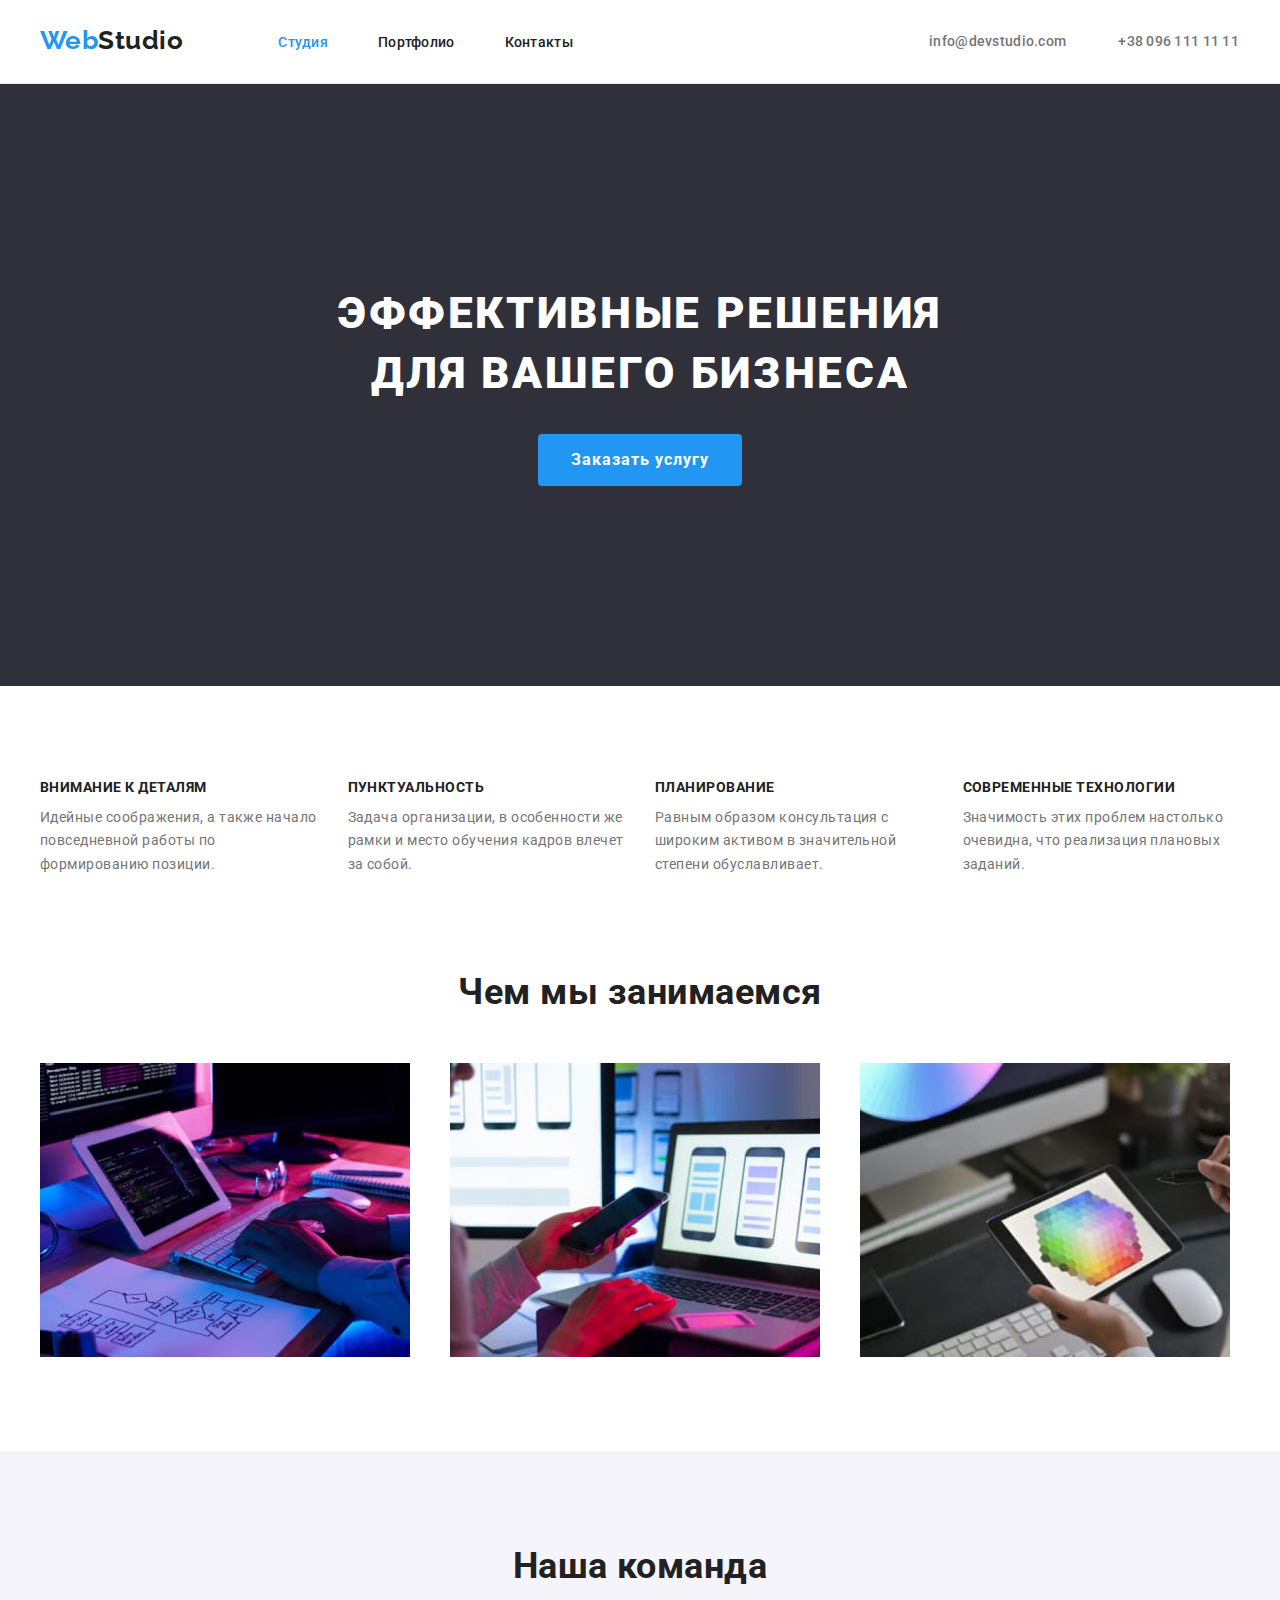
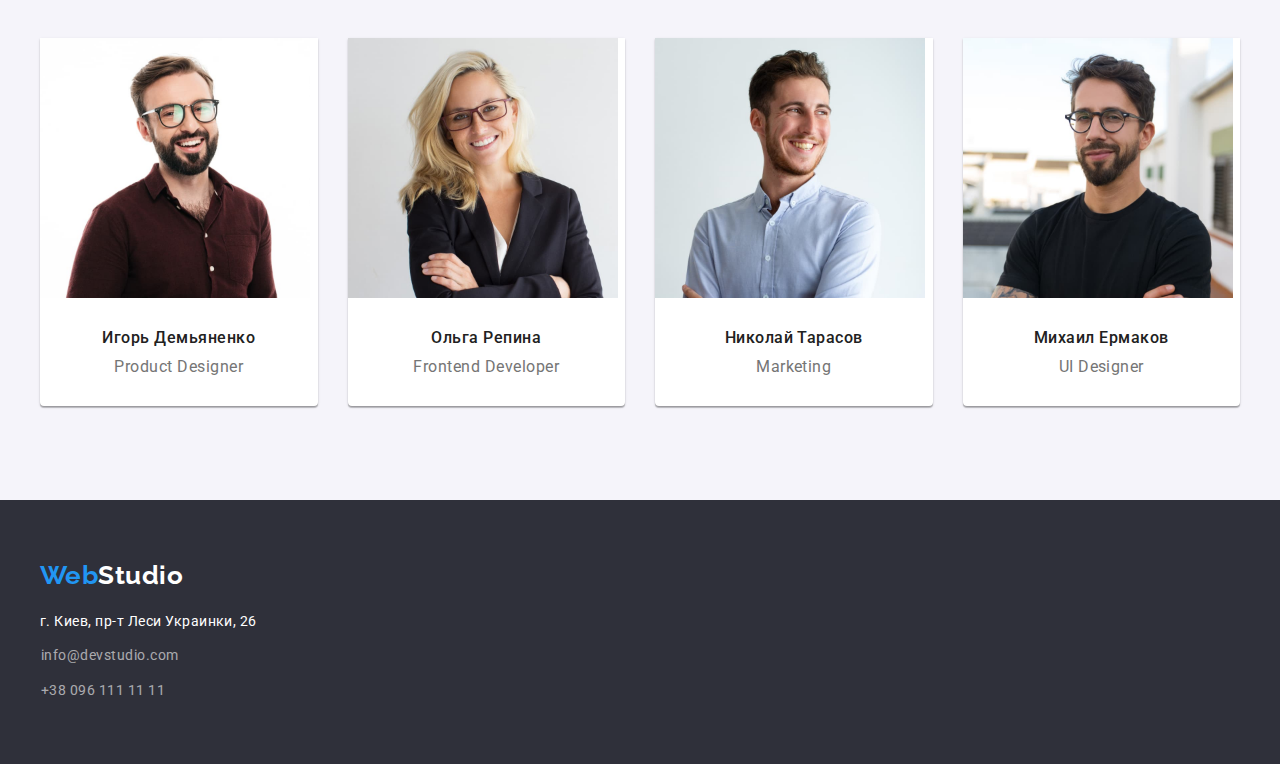
==== commit 60784fc6: "Add files via upload" ====
--- a/index.html
+++ b/index.html
@@ -10,7 +10,8 @@
     <link
         href="https://fonts.googleapis.com/css2?family=Raleway:wght@700&family=Roboto:wght@400;500;700;900&display=swap"
         rel="stylesheet">
-    <link rel="stylesheet" href="https://cdnjs.cloudflare.com/ajax/libs/modern-normalize/1.1.0/modern-normalize.css">
+    <link rel="stylesheet" href="node_modules/modern-normalize/modern-normalize.css">
+
     <link rel="stylesheet" href="./css/styles.css" />
 </head>
 
@@ -97,13 +98,13 @@
 
                 <ul class="list services-list">
                     <li class="services-list-item">
-                        <img src="./images/1th/pc.jpg" alt="Компьютер" width="370" />
+                        <img src="./images/1th/layout.jpg" alt="Компьютер" width="370" />
                     </li>
                     <li class="services-list-item">
                         <img src="./images/1th/mobile_development.jpg" alt="Телефон" width="370" />
                     </li>
                     <li class="services-list-item">
-                        <img src="./images/1th/tablet.jpg" alt="Планшет" width="370" />
+                        <img src="./images/1th/design.jpg" alt="Планшет" width="370" />
                     </li>
                 </ul>
             </div>
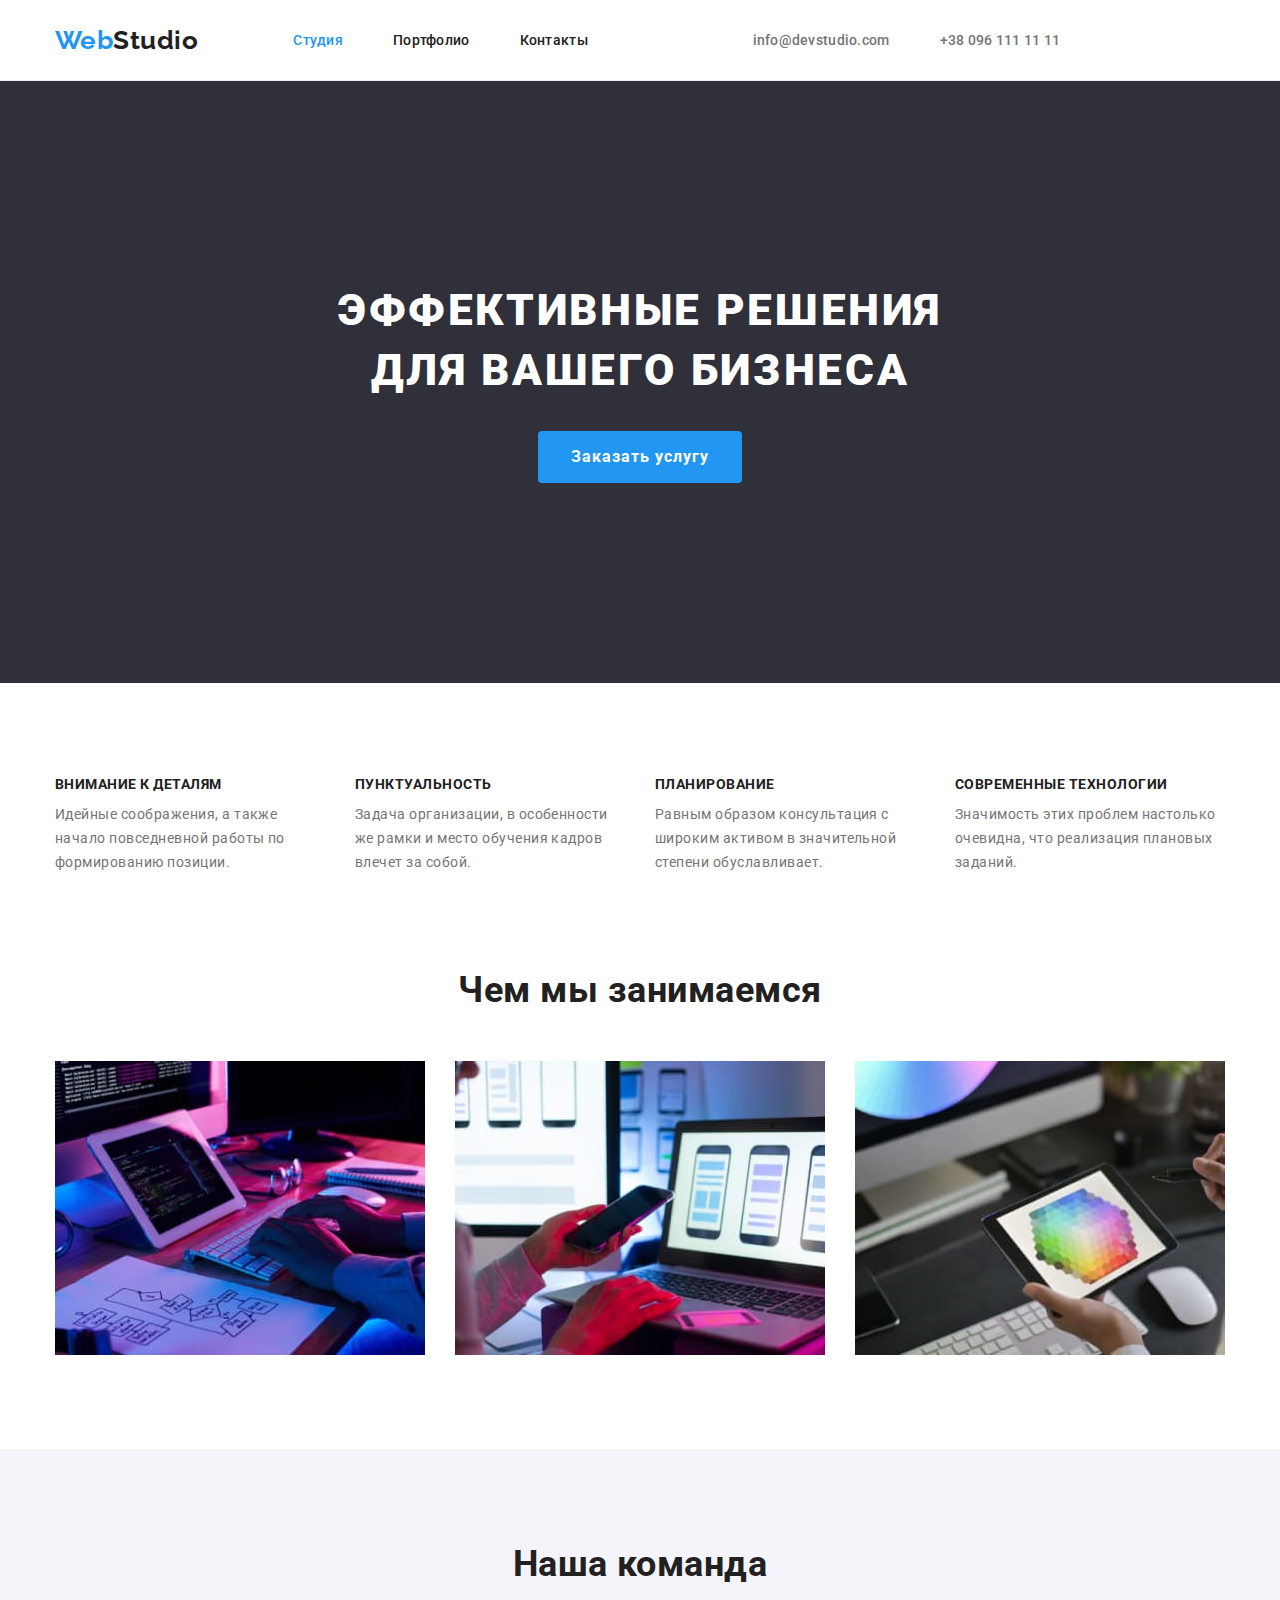
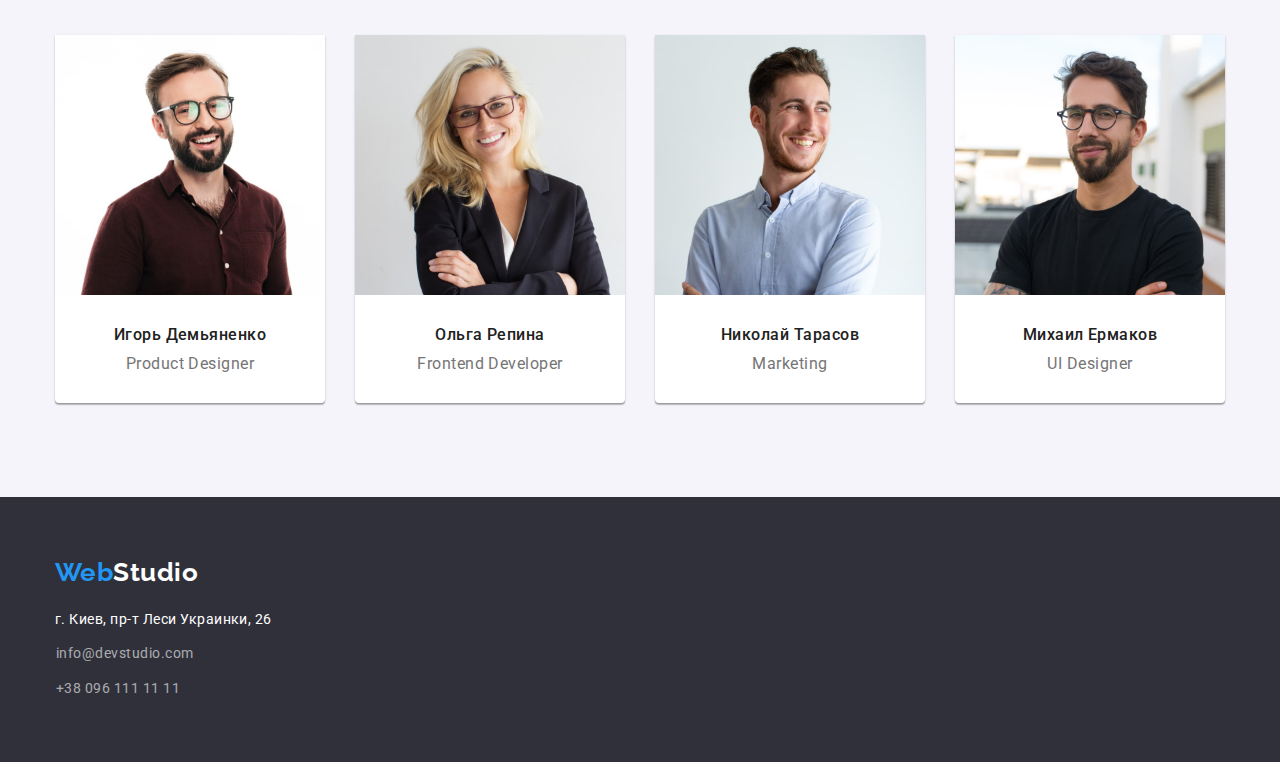
==== commit fb33be0e: "Правки меню, контейнера, підключення нормалайз" ====
--- a/index.html
+++ b/index.html
@@ -10,7 +10,8 @@
     <link
         href="https://fonts.googleapis.com/css2?family=Raleway:wght@700&family=Roboto:wght@400;500;700;900&display=swap"
         rel="stylesheet">
-    <link rel="stylesheet" href="node_modules/modern-normalize/modern-normalize.css">
+    <link rel="stylesheet"
+        href="https://cdnjs.cloudflare.com/ajax/libs/modern-normalize/1.1.0/modern-normalize.min.css">
 
     <link rel="stylesheet" href="./css/styles.css" />
 </head>
@@ -28,14 +29,15 @@
 
                 <ul class="site-nav list">
                     <li><a href="./index.html" class="link current">Студия</a></li>
+
                     <li><a href="./portfolio.html" class="link">Портфолио</a></li>
                     <li><a href="" class="link">Контакты</a></li>
                 </ul>
             </nav>
 
             <ul class="telephone-maill-header list">
-                <li><a href="mailto:info@devstudio.com" class="button">info@devstudio.com</a></li>
-                <li><a href="tel:+380961111111" class="button">+38 096 111 11 11</a></li>
+                <li><a href="mailto:info@devstudio.com" class="button2 ">info@devstudio.com</a></li>
+                <li><a href="tel:+380961111111" class="button2 ">+38 096 111 11 11</a></li>
             </ul>
         </div>
     </header>
@@ -61,6 +63,7 @@
                 <!-- <h2 class="unvisible">Список преимуществ</h2> -->
 
                 <ul class="feature-list list">
+
                     <li class="feature-list-item">
                         <h3 class="title">Внимание к деталям</h3>
                         <p class="text">
@@ -80,6 +83,9 @@
                         </p>
                     </li>
                     <li class="feature-list-item">
+
+
+
                         <h3 class="title">Современные технологии</h3>
                         <p class="text">
                             Значимость этих проблем настолько очевидна, что реализация плановых заданий.
@@ -96,7 +102,11 @@
             <div class="container">
                 <h2 class="section-main-title">Чем мы занимаемся</h2>
 
+
                 <ul class="list services-list">
+
+
+
                     <li class="services-list-item">
                         <img src="./images/1th/layout.jpg" alt="Компьютер" width="370" />
                     </li>
@@ -116,9 +126,14 @@
 
         <section class="section employees">
             <div class="container">
+
+
+
                 <h2 class="section-main-title">Наша команда</h2>
                 <ul class="list employees-list">
                     <li class="employees-item">
+
+
                         <img src="./images/1th/Product_Designer.jpg" alt="Співробітник компанії" width="270" />
                         <div class="employees-item-description">
                             <h3>Игорь Демьяненко</h3>
@@ -140,8 +155,11 @@
                         </div>
                     </li>
                     <li class="employees-item">
+
+
                         <img src="./images/1th/UI_Designer.jpg" alt="Співробітник компанії" width="270" />
                         <div class="employees-item-description">
+
                             <h3>Михаил Ермаков</h3>
                             <p>UI Designer</p>
                         </div>
@@ -159,6 +177,8 @@
         <div class="container">
             <div>
                 <a href="./index.html" class="footer-logo logo">
+
+
                     <span class="accent">Web</span><span class="second-part">Studio</span>
                 </a>
 
--- a/css/styles.css
+++ b/css/styles.css
@@ -8,6 +8,10 @@
   --special-background-color: #f5f4fa;
 }
 
+
+
+
+
 body {
   margin: 0;
   font-family: Roboto, sans-serif;
@@ -15,7 +19,6 @@
   color: var(--primary-text-color);
   letter-spacing: 0.03em;
 }
-
 h1,
 h2,
 h3,
@@ -26,38 +29,32 @@
   margin-top: 0;
   margin-bottom: 0;
 }
-
 ul,
 ol {
   margin-top: 0;
   margin-bottom: 0;
   padding-left: 0;
 }
-
 img {
   display: block;
 }
-
-/****************  COMPONENTS ************/
 
 .container {
   width: 1200px;
   padding-left: 15px;
   padding-right: 15px;
   margin: 0 auto;
-
-  /* outline: 2px solid tomato; */
-}
-
+  box-sizing: border-box;
+
+  
+}
 .list {
   list-style: none;
   padding: 0;
 }
-
 .unvisible {
   color: var(--primary-white-color);
 }
-
 .flex {
   display: flex;
   flex-direction: row;
@@ -70,10 +67,6 @@
 .no-margin {
   margin: 0;
 }
-
-/********************** END COMPONENTS*********************/
-
-/********************* BUTTONS*********************/
 
 .button {
   cursor: pointer;
@@ -102,7 +95,8 @@
 .button.secondary {
   color: var(--primary-text-color);
   background-color: var(--special-background-color);
-  /* background-color: transparent; */
+
+  
   font-family: inherit;
   font-weight: 500;
   font-size: 16px;
@@ -127,16 +121,13 @@
   background-color: var(--primary-white-color);
 }
 
-/****************END BUTTONS*****************/
-
-/**************** HEADER****************/
 .page-header {
   border-bottom: 1px solid #ececec;
 }
-
+/*
 .page-header li {
   padding: 32px 0;
-}
+}*/
 
 .top-logo {
   color: var(--title-text-color);
@@ -154,32 +145,56 @@
   color: var(--accent-color);
 }
 
-/**************** NAVIGATION ****************/
-
-.site-nav .link {
-  color: var(--primary-text-color);
-  font-weight: 500;
-  font-size: 14px;
+
+*.site-nav {
+  display: flex;
+
+  margin: auto 0;
+}*/
+.site-nav{ display:flex;}
+.site-nav :not(:last-child){margin-right: 50px;}
+
+.nav-menu{ display:flex;}
+.nav-menu :not(:last-child){margin-right: 50px;}
+
+.site-nav  {
+  color: var(--accent-color);
+}
+
+.link{font-weight: 500;
+  padding-top: 24px;
+padding-bottom: 25px;
+font-size: 14px;
   line-height: 1.14;
   letter-spacing: 0.02em;
   text-decoration: none;
-  margin-right: 50px;
-}
-
-.site-nav .link:hover,
-.site-nav .link:focus {
-  color: var(--accent-color);
-}
-
-.site-nav {
-  display: flex;
-  margin: auto 0;
-}
-
-.site-nav .link.current {
-  color: var(--accent-color);
-}
-
+  color: var(--primary-text-color);
+}
+
+.link2{font-weight: 500;
+  padding-top: 24px;
+padding-bottom: 25px;
+font-size: 14px;
+  line-height: 1.14;
+  letter-spacing: 0.02em;
+  
+ 
+}
+
+ .link:hover,
+ .link:focus {
+  color: var(--accent-color);
+}
+
+
+ .link.current {
+  color: var(--accent-color);
+}
+
+
+
+
+/*!!!!!!!!!!!!!!!!!!!!!!!!*/
 .telephone-maill-header {
   font-style: normal;
   font-weight: 500;
@@ -195,30 +210,48 @@
 .telephone-maill-header .button {
   color: var(--secondary-text-color);
   text-decoration: none;
-  margin-left: 50px;
-}
+  
+}
+.telephone-maill-header{ display:flex;
+  margin: auto ;
+}
+
+.telephone-maill-header :not(:last-child){margin-right: 50px;}
+
 
 .telephone-maill-header .button:hover,
 .telephone-maill-header .button:focus {
   color: var(--accent-color);
-}
-
-/**************** END NAVIGATION ****************/
-
-/**************** END HEADER ****************/
-
-/**************** HERO ****************/
+
+}
+
+.button2{
+    text-decoration: none; 
+  
+}
+.button2:hover, .button2:focus {
+  color: var(--accent-color);
+
+}
+.button2{
+font-weight: 500;
+padding-top: 24px;
+padding-bottom: 25px;
+
+
+font-size: 14px;
+line-height: 16px;
+letter-spacing: 0.02em;
+
+color: #757575;
+
+}
 
 .hero {
   background-color: var(--secondary-background-color);
   padding-bottom: 200px;
   padding-top: 200px;
   text-align: center;
-}
-
-.hero-content {
-  margin: 0 auto;
-  max-width: 700px;
 }
 .hero-title {
   color: var(--primary-white-color);
@@ -230,11 +263,14 @@
   /* margin: 0 auto; */
   margin-bottom: 30px;
 }
-
-/****************END HERO****************/
-
-/**************** SECTION****************/
-
+.hero-content {
+  margin: 0 auto;
+  max-width: 700px;
+}
+
+.section {
+  padding: 94px 0;
+}
 .section .title,
 .section-special-first .title {
   color: var(--title-text-color);
@@ -254,9 +290,6 @@
   margin-bottom: 50px;
 }
 
-.section {
-  padding: 94px 0;
-}
 
 .section-special-first {
   padding: 94px 0 47px 0;
@@ -265,10 +298,6 @@
 .section-special-second {
   padding: 47px 0 94px 0;
 }
-
-/**************** END SECTION ****************/
-
-/**************** FEATURES ****************/
 
 .feature-list .text {
   color: var(--secondary-text-color);
@@ -287,13 +316,9 @@
 .feature-list-item {
   margin-top: 30px;
   margin-left: 30px;
-  flex-basis: calc((100% - 120px) / 4);
-  /* width: 270px; */
-}
-
-/**************** END FEATURES *****************/
-
-/**************** SERVICES *****************/
+  /*flex-basis: calc((100% - 120px) / 4);*/
+   width: 270px; 
+}
 
 .services-list {
   display: inline-block;
@@ -309,10 +334,6 @@
   margin-top: 30px;
   flex-basis: calc((100% - 90px) / 3);
 }
-
-/**************** END SERVICES *****************/
-
-/****************EMPLOYEES *****************/
 
 .employees {
   background-color: var(--special-background-color);
@@ -360,9 +381,6 @@
   margin: 0;
 }
 
-/***************** END EMPLOYEES****************/
-
-/****************PORTFOLIO PROJECTS****************/
 
 .filter {
   align-items: center;
@@ -419,10 +437,6 @@
   margin: 0;
 }
 
-/**************** END PORTFOLIO PROJECTS ****************/
-
-/****************FOOTER ****************/
-
 .footer {
   background-color: var(--secondary-background-color);
   padding: 60px 0;
@@ -443,7 +457,6 @@
   color: var(--primary-white-color);
 }
 
-/*****************CONTACT INFORMATION ****************/
 
 .address {
   color: var(--primary-white-color);
@@ -466,6 +479,3 @@
 .address-margin {
   margin-bottom: 9px;
 }
-/****************END CONTACT INFORMATION****************/
-
-/****************END FOOTER****************/